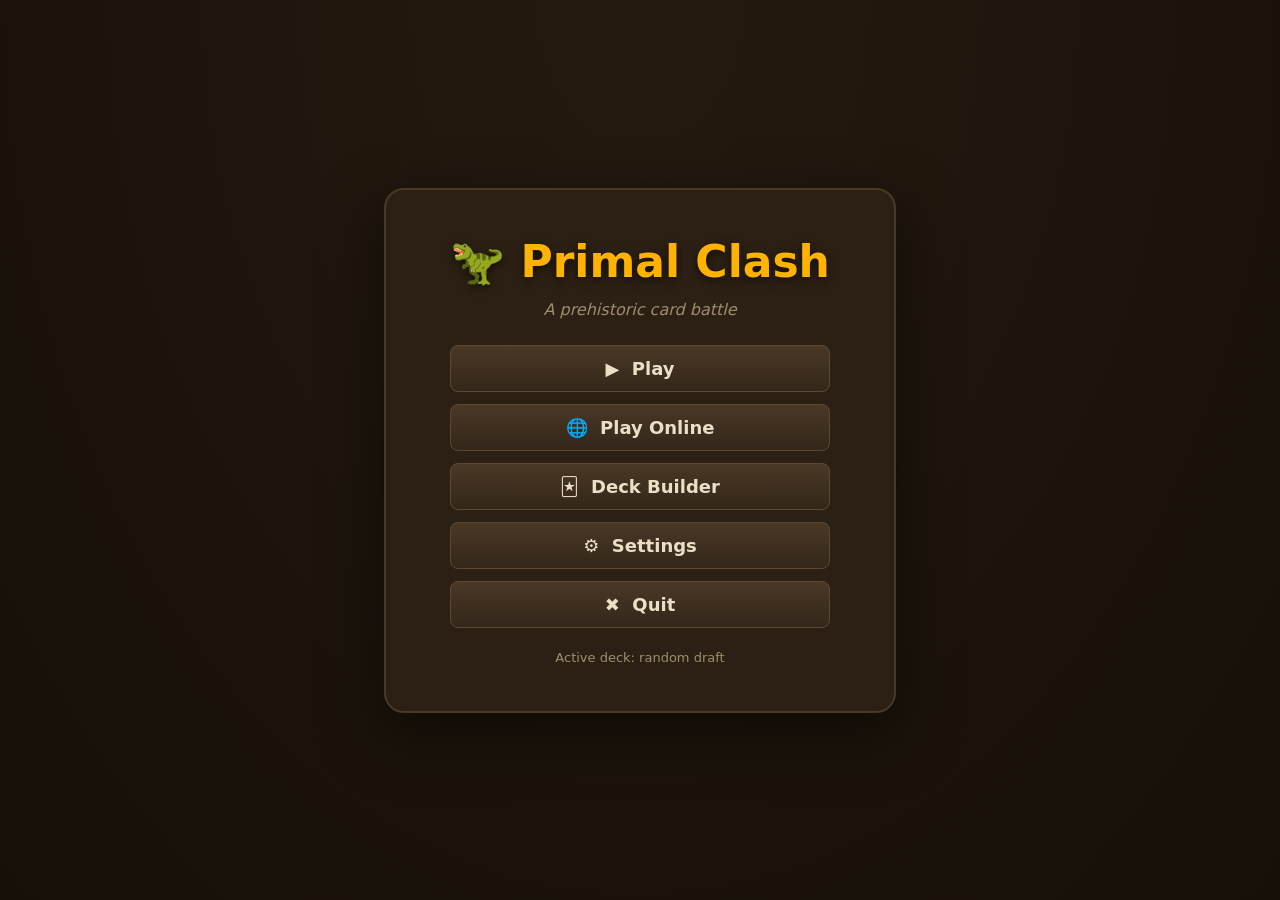
==== primal-clash/index.html @ f8a2351d "Add cosmos timeline, Star Map, and Primal Clash; polish + optimizations - Cosmos: extend the timelin" ====
<!DOCTYPE html>
<html lang="en">
<head>
<meta charset="UTF-8">
<meta name="viewport" content="width=device-width, initial-scale=1.0">
<title>Primal Clash</title>
<link rel="stylesheet" href="css/styles.css">
</head>
<body>

<!-- ========== MAIN MENU ========== -->
<div id="main-menu" class="fullscreen-panel">
  <div class="menu-panel">
    <h1 class="menu-title">🦖 Primal Clash</h1>
    <p class="menu-tag">A prehistoric card battle</p>
    <button id="play-btn" class="menu-btn">▶ &nbsp;Play</button>
    <button id="online-btn" class="menu-btn">🌐 &nbsp;Play Online</button>
    <button id="resume-btn" class="menu-btn screen-hidden">⏵ &nbsp;Resume Game</button>
    <button id="deck-builder-btn" class="menu-btn">🃏 &nbsp;Deck Builder</button>
    <button id="settings-btn" class="menu-btn">⚙ &nbsp;Settings</button>
    <button id="quit-btn" class="menu-btn">✖ &nbsp;Quit</button>
    <div id="menu-deck-info"></div>
    <div id="quit-note" class="screen-hidden">Your browser blocked closing the window — just close this tab.</div>
  </div>
</div>

<!-- ========== DECK BUILDER ========== -->
<div id="deck-builder" class="screen-hidden">
  <header class="db-topbar">
    <h2>🃏 Deck Builder</h2>
    <button class="back-to-menu">← Back to Menu</button>
  </header>
  <div class="db-toolbar">
    <input id="db-search" type="search" placeholder="🔍 Search name, tribe, skill, era…" autocomplete="off">
    <div class="db-filter-groups">
      <div class="chip-row"><span class="chip-label">Cost</span><span id="db-filter-cost" class="chip-row"></span></div>
      <div class="chip-row"><span class="chip-label">Tribe</span><span id="db-filter-tribe" class="chip-row"></span></div>
      <div class="chip-row"><span class="chip-label">Skill</span><span id="db-filter-skill" class="chip-row"></span></div>
      <button id="db-filter-clear" title="Clear search and filters">✕ Clear</button>
    </div>
  </div>
  <div class="db-main">
    <div id="db-pool"></div>
    <aside class="db-side">
      <input id="db-name" maxlength="24" placeholder="Deck name" autocomplete="off">
      <div class="db-count"><span id="db-count">0</span>/30 cards · ×2 max each · ★ Legendary ×1</div>
      <div id="db-deck-list"></div>
      <div class="db-actions">
        <button id="db-save">💾 Save &amp; Use</button>
        <button id="db-random">🎲 Random Fill</button>
        <button id="db-clear">🗑 Clear</button>
      </div>
      <div id="db-msg"></div>
      <h3>Saved Decks</h3>
      <div id="db-saved"></div>
    </aside>
  </div>
</div>

<!-- ========== SETTINGS ========== -->
<div id="settings-screen" class="fullscreen-panel screen-hidden">
  <div class="menu-panel">
    <h2 class="menu-subtitle">⚙ Settings</h2>
    <label class="setting-row"><input type="checkbox" id="setting-sound" checked> Sound effects</label>
    <div id="save-stats"></div>
    <div class="save-tools">
      <h3>Save data</h3>
      <div class="save-btn-row">
        <button id="save-export-copy">📋 Copy save code</button>
        <button id="save-export-file">💾 Download save file</button>
      </div>
      <textarea id="save-import-text" rows="3" placeholder="Paste a save code here…" spellcheck="false"></textarea>
      <div class="save-btn-row">
        <button id="save-import-btn">📥 Import code</button>
        <button id="save-import-file-btn">📂 Import file</button>
        <input type="file" id="save-import-file" accept=".txt,.json,.pcsave" hidden>
        <button id="save-reset">🗑 Reset progress</button>
      </div>
      <div id="save-msg"></div>
    </div>
    <p class="settings-note">Progress autosaves in this browser. Use a save code to back it up or move it to another device.</p>
    <button class="back-to-menu menu-btn">← Back to Menu</button>
  </div>
</div>

<!-- ========== ONLINE LOBBY ========== -->
<div id="online-screen" class="fullscreen-panel screen-hidden">
  <div class="menu-panel online-panel">
    <h2 class="menu-subtitle">🌐 Play Online</h2>

    <div id="ol-choose">
      <p class="ol-note">Play a friend over the internet. Your browsers connect directly to each
        other (peer-to-peer) — no account, nothing stored online. Only share your game code with
        someone you trust.</p>
      <label class="ol-row">Your name
        <input id="ol-name" maxlength="16" placeholder="Chieftain" autocomplete="off">
      </label>
      <button id="ol-host-btn" class="menu-btn">🏕 &nbsp;Host Game</button>
      <div class="ol-join-row">
        <input id="ol-code" maxlength="4" placeholder="CODE" autocomplete="off" spellcheck="false">
        <button id="ol-join-btn" class="menu-btn">⚡ Join</button>
      </div>
    </div>

    <div id="ol-hosting" class="screen-hidden">
      <p>Your game code:</p>
      <div id="ol-code-big" title="Click to copy">····</div>
      <p class="ol-note">Send this code to your friend — waiting for a challenger…</p>
    </div>

    <div id="ol-lobby" class="screen-hidden">
      <p id="ol-opp-line"></p>
      <label class="ol-row">Your deck
        <select id="ol-deck"></select>
      </label>
      <button id="ol-ready-btn" class="menu-btn">✔ &nbsp;Ready</button>
      <button id="ol-start-btn" class="menu-btn screen-hidden" disabled>⚔ &nbsp;Start Match</button>
      <p id="ol-status" class="ol-note"></p>
    </div>

    <p id="ol-msg" class="ol-error"></p>
    <p class="ol-note">Don’t refresh during a match — online games can’t be resumed.</p>
    <button id="ol-back-btn" class="menu-btn">← Back to Menu</button>
  </div>
</div>

<!-- Generic online-play modal: disconnect notices, leave confirmation. -->
<div id="net-modal" class="hidden">
  <div id="net-modal-panel">
    <h2 id="net-modal-title"></h2>
    <p id="net-modal-text"></p>
    <div id="net-modal-actions"></div>
  </div>
</div>

<!-- ========== GAME ========== -->
<div id="app" class="screen-hidden">
  <header id="topbar">
    <h1>🦖 Primal Clash</h1>
    <div id="hint"></div>
    <div class="controls">
      <button id="menu-btn" title="Back to the main menu">☰ Menu</button>
      <button id="new-game-btn" title="Start a fresh game with new random decks">⟳ New Game</button>
      <button id="mute-btn" title="Mute">🔊</button>
    </div>
  </header>

  <main id="battlefield">
    <section class="hero-row enemy-row">
      <div class="hero" id="enemy-hero"></div>
    </section>
    <section id="enemy-board" class="board"></section>
    <section id="biome-banner"></section>
    <section id="player-board" class="board"></section>
    <section class="hero-row player-row">
      <div class="hero" id="player-hero"></div>
      <button id="end-turn-btn">End Turn ⌛</button>
    </section>
    <div id="enemy-amber" class="amber-cluster"></div>
    <div id="player-amber" class="amber-cluster"></div>
    <div id="enemy-deck" class="deck-pile" aria-hidden="true"></div>
    <div id="player-deck" class="deck-pile" aria-hidden="true"></div>
  </main>

  <aside id="log">
    <h2>Battle Log</h2>
    <div id="log-entries"></div>
  </aside>

  <section id="hand"></section>

  <div id="game-over" class="hidden">
    <div id="game-over-panel">
      <h2 id="game-over-title"></h2>
      <p id="game-over-text"></p>
      <div class="game-over-actions">
        <button id="play-again-btn">Play Again</button>
        <button id="menu-over-btn">Main Menu</button>
      </div>
    </div>
  </div>
</div>

<script src="js/audio.js"></script>
<script src="js/vendor/peerjs.min.js"></script>
<script src="js/cards.js"></script>
<script src="js/save.js"></script>
<script src="js/animations.js"></script>
<script src="js/dragdrop.js"></script>
<script src="js/combat.js"></script>
<script src="js/ai.js"></script>
<script src="js/ui.js"></script>
<script src="js/deckbuilder.js"></script>
<script src="js/menu.js"></script>
<script src="js/net.js"></script>
<script src="js/game.js"></script>
</body>
</html>
---- primal-clash/css/styles.css ----
/* ============================================
   Primal Clash — styles
   ============================================ */
* { margin: 0; padding: 0; box-sizing: border-box; }

:root {
  --bg1: #171008;
  --bg2: #241a10;
  --panel: #2c2014;
  --panel-edge: #4a3826;
  --text: #ecdfc8;
  --muted: #a08d6e;
  --amber: #ffb300;
  --amber-dim: #7a5a1a;
  --hp: #ff5f52;
  --atk: #ffd54f;
  --armor: #b0bec5;
  --good: #7ee081;
  --target: #64d8ff;
}

html, body { height: 100%; }
body {
  font-family: 'Segoe UI', system-ui, -apple-system, sans-serif;
  background: radial-gradient(ellipse at 50% 0%, var(--bg2), var(--bg1));
  color: var(--text);
  overflow: hidden;
  user-select: none;
}

#app {
  display: grid;
  height: 100vh;
  grid-template-areas:
    "topbar topbar"
    "field  log"
    "hand   log";
  grid-template-columns: 1fr 270px;
  grid-template-rows: 50px 1fr 212px;
}

/* ---------- top bar ---------- */
#topbar {
  grid-area: topbar;
  display: flex;
  align-items: center;
  gap: 16px;
  padding: 0 14px;
  background: #1d150c;
  border-bottom: 2px solid var(--panel-edge);
}
#topbar h1 { font-size: 20px; letter-spacing: 1px; color: var(--amber); text-shadow: 0 2px 6px rgba(0,0,0,.6); white-space: nowrap; }
#hint { flex: 1; text-align: center; font-size: 14px; color: var(--muted); font-style: italic; }
.controls { display: flex; gap: 8px; }

button {
  font: inherit;
  cursor: pointer;
  background: linear-gradient(#4a3826, #33261a);
  color: var(--text);
  border: 1px solid #5d4930;
  border-radius: 8px;
  padding: 6px 14px;
  transition: filter .15s, transform .1s;
}
button:hover:not(:disabled) { filter: brightness(1.25); }
button:active:not(:disabled) { transform: scale(.96); }
button:disabled { opacity: .45; cursor: default; }

/* ---------- battlefield ---------- */
#battlefield {
  grid-area: field;
  display: flex;
  flex-direction: column;
  padding: 6px 10px;
  gap: 4px;
  min-height: 0;
}
.hero-row { display: flex; align-items: center; justify-content: center; gap: 18px; }
.board {
  flex: 1;
  display: flex;
  align-items: center;
  justify-content: center;
  gap: 8px;
  min-height: 118px;
  border-radius: 12px;
  background: rgba(0,0,0,.18);
  border: 1px dashed rgba(255,255,255,.07);
  padding: 4px;
}

#biome-banner {
  text-align: center;
  padding: 5px 10px;
  border-radius: 8px;
  font-size: 14px;
  color: var(--muted);
  background: rgba(0,0,0,.25);
  border: 1px solid transparent;
}
#biome-banner.has-biome {
  color: var(--text);
  border-color: var(--amber-dim);
  background: linear-gradient(90deg, rgba(255,179,0,.10), rgba(255,179,0,.03), rgba(255,179,0,.10));
}
.biome-icon { font-size: 16px; }

/* ---------- hero panels ---------- */
.hero {
  display: flex;
  align-items: center;
  gap: 12px;
  background: var(--panel);
  border: 2px solid var(--panel-edge);
  border-radius: 14px;
  padding: 6px 16px;
  min-width: 300px;
  position: relative;
  transition: box-shadow .2s;
}
.hero.active-turn { box-shadow: 0 0 12px rgba(255,179,0,.35); border-color: var(--amber-dim); }
.portrait {
  font-size: 32px;
  width: 54px; height: 54px;
  display: flex; align-items: center; justify-content: center;
  background: #1d150c;
  border-radius: 50%;
  border: 2px solid var(--panel-edge);
  flex: 0 0 54px;
}
.hero-info { display: flex; flex-direction: column; gap: 1px; }
.hero-name { font-weight: 700; }
.hero-hp { color: var(--hp); font-weight: 800; font-size: 17px; }
.hero-hp.low { animation: pulse-red 1s infinite; }
@keyframes pulse-red { 50% { opacity: .55; } }
.amber-row { letter-spacing: 2px; font-size: 13px; min-height: 16px; }
.crystal { color: #4a3a22; }
.crystal.full { color: var(--amber); text-shadow: 0 0 6px rgba(255,179,0,.7); }
.hero-meta { font-size: 12px; color: var(--muted); }
#end-turn-btn { font-weight: 700; background: linear-gradient(#7a5a1a, #54400f); border-color: #9c7a2c; }

/* ---------- creatures on board: full-art slabs ---------- */
.creature {
  position: relative;
  width: 96px; height: 118px;
  border-radius: 10px;
  background: linear-gradient(#332619, #241a10);
  border: 2px solid var(--era, #777);
  padding: 0;
  display: flex;
  flex-direction: column;
  justify-content: flex-end;
  align-items: stretch;
  cursor: pointer;
  transition: transform .12s, box-shadow .15s;
}
.creature:hover { transform: translateY(-3px); }
.creature:hover .art-img { transform: scale(1.08); }
/* name plate: fades in over the bottom of the art, tribe-coloured seam on top */
.creature .c-name {
  position: relative;
  z-index: 1;
  font-size: 10.5px; font-weight: 600; text-align: center; line-height: 1.15;
  padding: 4px 4px 5px;
  background: linear-gradient(180deg, rgba(12,8,4,0), rgba(12,8,4,.9) 45%);
  border-top: 2px solid color-mix(in srgb, var(--tribe, #6d5b41) 80%, transparent);
  border-radius: 0 0 8px 8px;
  text-shadow: 0 1px 2px rgba(0,0,0,.85);
  overflow: hidden;
}
.creature .c-kw { font-size: 11px; height: 15px; }
.creature .c-stats { margin-top: auto; display: flex; gap: 6px; font-size: 13px; font-weight: 800; }
.stat.atk { color: var(--atk); }
.stat.armor { color: var(--armor); }
.stat.hp { color: var(--hp); }
.stat.buffed { color: var(--good); }
.stat.hurt { color: #ff8a80; }

.creature.ready { box-shadow: 0 0 10px 2px rgba(126,224,129,.5); }
.creature.selected { outline: 3px solid var(--amber); outline-offset: 2px; }
.creature.taunt { border-width: 3px; box-shadow: inset 0 0 0 1px rgba(255,255,255,.25); }
.creature.stealthed { opacity: .7; border-style: dashed; }
.creature.frozen { filter: saturate(.35) brightness(.85); }
.frost {
  position: absolute; inset: 0;
  display: flex; align-items: center; justify-content: center;
  font-size: 38px; opacity: .8;
  pointer-events: none;
  text-shadow: 0 0 12px #9fd8ff;
}

/* ---------- era border colors ---------- */
.era-cambrian      { --era: #8e44ad; }
.era-ordovician    { --era: #16a085; }
.era-silurian      { --era: #2980b9; }
.era-devonian      { --era: #d35400; }
.era-carboniferous { --era: #27ae60; }
.era-permian       { --era: #c0392b; }
.era-triassic      { --era: #a04000; }
.era-jurassic      { --era: #1e8449; }
.era-cretaceous    { --era: #e67e22; }
.era-miocene       { --era: #7d6608; }
.era-pleistocene   { --era: #5dade2; }
.era-none          { --era: #6d5b41; }

/* ---------- hand ---------- */
#hand {
  grid-area: hand;
  display: flex;
  gap: 10px;
  align-items: center;
  padding: 10px 14px;
  overflow-x: auto;
  overflow-y: hidden;
  background: #1d150c;
  border-top: 2px solid var(--panel-edge);
}
.hand-card {
  position: relative;
  flex: 0 0 128px;
  width: 128px; height: 186px;
  border-radius: 12px;
  border: 2px solid var(--era, #6d5b41);
  background: linear-gradient(#38291a, #241a10);
  padding: 22px 8px 6px;
  display: flex;
  flex-direction: column;
  align-items: center;
  gap: 3px;
  transition: transform .15s, box-shadow .15s;
  opacity: .82;
}
.hand-card .cost {
  position: absolute; top: -7px; left: -7px;
  width: 30px; height: 30px;
  border-radius: 50%;
  background: radial-gradient(circle at 35% 30%, #ffd54f, #b8860b);
  color: #241a10;
  font-weight: 900; font-size: 15px;
  display: flex; align-items: center; justify-content: center;
  border: 2px solid #241a10;
  z-index: 2;
}
.hand-card .card-name { font-size: 12px; font-weight: 700; text-align: center; line-height: 1.1; }
.hand-card .card-art { font-size: 34px; margin: 2px 0; }
.hand-card .card-text { font-size: 10px; color: var(--muted); text-align: center; line-height: 1.25; flex: 1; }
.hand-card .kw { display: inline-block; }
.hand-card .card-stats { display: flex; gap: 8px; font-size: 13px; font-weight: 800; }
.hand-card .card-sub { font-size: 9.5px; color: var(--muted); }
.hand-card.playable { opacity: 1; box-shadow: 0 0 12px 2px rgba(255,179,0,.45); cursor: pointer; }
.hand-card.playable:hover { transform: translateY(-10px) scale(1.04); }
.hand-card.selected { outline: 3px solid var(--target); transform: translateY(-10px); }

/* ---------- log ---------- */
#log {
  grid-area: log;
  background: #1a120a;
  border-left: 2px solid var(--panel-edge);
  display: flex;
  flex-direction: column;
  min-height: 0;
}
#log h2 { font-size: 13px; text-transform: uppercase; letter-spacing: 2px; color: var(--muted); padding: 10px 12px 6px; }
#log-entries { flex: 1; overflow-y: auto; padding: 0 12px 10px; font-size: 12px; line-height: 1.5; color: #cbbb9e; }
.log-line { border-bottom: 1px solid rgba(255,255,255,.04); padding: 2px 0; }

/* ---------- targeting & FX ---------- */
.targetable {
  outline: 3px solid var(--target);
  outline-offset: 2px;
  cursor: crosshair;
  animation: target-pulse 1s infinite;
}
@keyframes target-pulse { 50% { outline-color: rgba(100,216,255,.3); } }

.hit-flash { animation: hitflash .3s; }
@keyframes hitflash { 30% { filter: brightness(2.4) saturate(.4); } }

.shake { animation: shake .4s; }
@keyframes shake {
  20% { transform: translateX(-5px); }
  40% { transform: translateX(5px); }
  60% { transform: translateX(-4px); }
  80% { transform: translateX(3px); }
}

.spawn { animation: card-in .35s ease-out; }
@keyframes card-in { from { transform: scale(.25) translateY(46px); opacity: 0; } }

.dying { animation: fade-out .55s forwards; pointer-events: none; }
@keyframes fade-out { to { opacity: 0; transform: scale(.6) rotate(8deg); } }

.float-num {
  position: fixed;
  z-index: 200;
  pointer-events: none;
  font-size: 26px;
  font-weight: 800;
  color: #ff6b57;
  text-shadow: 0 2px 4px #000;
  transform: translate(-50%, 0);
  animation: float-up 1s ease-out forwards;
}
.float-num.heal, .float-num.buff { color: var(--good); }
@keyframes float-up {
  0%   { transform: translate(-50%, 0);     opacity: 1; }
  100% { transform: translate(-50%, -70px); opacity: 0; }
}

/* ---------- game over ---------- */
#game-over {
  position: fixed; inset: 0;
  background: rgba(0,0,0,.78);
  display: flex; align-items: center; justify-content: center;
  z-index: 300;
}
#game-over.hidden { display: none; }
#game-over-panel {
  background: var(--panel);
  border: 2px solid var(--amber-dim);
  border-radius: 16px;
  padding: 36px 52px;
  text-align: center;
  animation: card-in .4s ease-out;
}
#game-over-panel h2 { font-size: 34px; margin-bottom: 10px; color: var(--amber); }
#game-over-panel p { color: var(--muted); margin-bottom: 22px; }
#play-again-btn { font-size: 16px; font-weight: 700; }

/* ---------- online lobby & net modal ---------- */
.online-panel { min-width: 400px; max-width: 520px; }
.ol-note { color: var(--muted); font-size: 13px; line-height: 1.45; }
.ol-error { color: #ff7b6e; font-size: 14px; min-height: 18px; }
.ol-row { display: flex; gap: 10px; align-items: center; justify-content: center; font-size: 15px; }
.ol-join-row { display: flex; gap: 10px; justify-content: center; }
#ol-name, #ol-code, #ol-deck {
  font: inherit;
  background: var(--bg2);
  border: 1px solid var(--panel-edge);
  border-radius: 8px;
  color: var(--text);
  padding: 8px 12px;
}
#ol-code {
  width: 130px;
  text-align: center;
  text-transform: uppercase;
  font-size: 20px;
  letter-spacing: 6px;
  font-weight: 700;
}
#ol-code-big {
  font-size: 46px;
  font-weight: 800;
  letter-spacing: 14px;
  color: var(--amber);
  text-shadow: 0 3px 10px rgba(0,0,0,.6);
  cursor: pointer;
  padding: 6px 0 10px;
  user-select: all;
}
#ol-code-big:hover { filter: brightness(1.2); }
#ol-choose, #ol-hosting, #ol-lobby { display: flex; flex-direction: column; gap: 12px; }
#ol-opp-line { font-size: 16px; }
#ol-opp-line b { color: var(--amber); }

#net-modal {
  position: fixed; inset: 0;
  background: rgba(0,0,0,.78);
  display: flex; align-items: center; justify-content: center;
  z-index: 400;
}
#net-modal.hidden { display: none; }
#net-modal-panel {
  background: var(--panel);
  border: 2px solid var(--amber-dim);
  border-radius: 16px;
  padding: 30px 44px;
  text-align: center;
  max-width: 440px;
  animation: card-in .3s ease-out;
}
#net-modal-panel h2 { font-size: 24px; margin-bottom: 10px; color: var(--amber); }
#net-modal-panel p { color: var(--muted); margin-bottom: 20px; }
#net-modal-actions { display: flex; gap: 12px; justify-content: center; }

::-webkit-scrollbar { width: 8px; height: 8px; }
::-webkit-scrollbar-thumb { background: #4a3826; border-radius: 4px; }

/* ============================================
   Screens: main menu, deck builder, settings
   ============================================ */
.screen-hidden { display: none !important; }

.fullscreen-panel {
  height: 100vh;
  display: flex;
  align-items: center;
  justify-content: center;
}
.menu-panel {
  display: flex;
  flex-direction: column;
  gap: 12px;
  background: var(--panel);
  border: 2px solid var(--panel-edge);
  border-radius: 20px;
  padding: 46px 64px;
  text-align: center;
  min-width: 380px;
  box-shadow: 0 20px 60px rgba(0,0,0,.5);
}
.menu-title { font-size: 44px; color: var(--amber); text-shadow: 0 3px 10px rgba(0,0,0,.6); }
.menu-subtitle { font-size: 30px; color: var(--amber); margin-bottom: 8px; }
.menu-tag { color: var(--muted); margin-bottom: 14px; font-style: italic; }
.menu-btn { font-size: 18px; font-weight: 700; padding: 12px 20px; }
#menu-deck-info { color: var(--muted); font-size: 13px; margin-top: 10px; }
#quit-note { color: var(--muted); font-size: 12px; }
.setting-row { display: flex; gap: 10px; align-items: center; justify-content: center; font-size: 16px; padding: 6px 0; }
.setting-row input[type="checkbox"] { width: 18px; height: 18px; accent-color: var(--amber); }
.settings-note { color: var(--muted); font-size: 13px; margin-bottom: 10px; }

/* ---------- deck builder ---------- */
#deck-builder { height: 100vh; display: flex; flex-direction: column; }
.db-topbar {
  display: flex;
  justify-content: space-between;
  align-items: center;
  padding: 10px 16px;
  background: #1d150c;
  border-bottom: 2px solid var(--panel-edge);
}
.db-topbar h2 { font-size: 20px; color: var(--amber); letter-spacing: 1px; }
.db-main {
  flex: 1;
  display: grid;
  grid-template-columns: 1fr 330px;
  min-height: 0;
}
#db-pool {
  overflow-y: auto;
  display: grid;
  grid-template-columns: repeat(auto-fill, minmax(158px, 1fr));
  gap: 10px;
  padding: 14px;
  align-content: start;
}
.db-card {
  position: relative;
  border: 2px solid var(--era, #6d5b41);
  border-radius: 10px;
  background: linear-gradient(#38291a, #241a10);
  padding: 8px;
  cursor: pointer;
  display: flex;
  flex-direction: column;
  align-items: center;
  gap: 4px;
  min-height: 128px;
  transition: transform .12s, box-shadow .12s;
}
.db-card:hover { transform: translateY(-3px); box-shadow: 0 0 10px rgba(255,179,0,.4); }
.db-card.maxed { opacity: .4; }
.db-card.maxed:hover { transform: none; box-shadow: none; cursor: default; }
.db-head { display: flex; align-items: center; gap: 6px; width: 100%; }
.db-cost {
  flex: 0 0 22px;
  width: 22px; height: 22px;
  border-radius: 50%;
  background: radial-gradient(circle at 35% 30%, #ffd54f, #b8860b);
  color: #241a10;
  font-weight: 900; font-size: 12px;
  display: flex; align-items: center; justify-content: center;
}
.db-cardname { font-size: 11.5px; font-weight: 700; line-height: 1.1; }
.db-art { font-size: 26px; }
.db-stats { font-size: 12px; font-weight: 700; }
.db-text { font-size: 10px; color: var(--muted); text-align: center; line-height: 1.25; }
.db-sub { font-size: 9.5px; color: var(--muted); margin-top: auto; }
.db-count-badge {
  position: absolute; top: 6px; right: 6px;
  background: var(--amber);
  color: #241a10;
  border-radius: 10px;
  padding: 1px 7px;
  font-weight: 800; font-size: 12px;
}

.db-side {
  border-left: 2px solid var(--panel-edge);
  background: #1a120a;
  padding: 14px;
  display: flex;
  flex-direction: column;
  gap: 8px;
  overflow-y: auto;
  min-height: 0;
}
#db-name {
  font: inherit;
  padding: 8px 10px;
  background: #241a10;
  border: 1px solid var(--panel-edge);
  color: var(--text);
  border-radius: 8px;
}
#db-name:focus { outline: 2px solid var(--amber-dim); }
.db-count { font-size: 13px; color: var(--muted); }
#db-deck-list {
  display: flex;
  flex-direction: column;
  gap: 4px;
  min-height: 120px;
  max-height: 40vh;
  overflow-y: auto;
  padding: 6px;
  background: rgba(0,0,0,.25);
  border-radius: 8px;
}
.db-empty { color: var(--muted); font-size: 12px; padding: 8px; font-style: italic; }
.db-row {
  display: flex;
  align-items: center;
  gap: 8px;
  padding: 4px 8px;
  background: rgba(255,255,255,.04);
  border-radius: 6px;
  border-left: 3px solid var(--era, #6d5b41);
  cursor: pointer;
  font-size: 13px;
}
.db-row:hover { background: rgba(255,90,80,.18); }
.db-row-cost { font-weight: 800; color: var(--atk); flex: 0 0 16px; }
.db-row-name { flex: 1; }
.db-row-count { color: var(--muted); font-weight: 700; }
.db-actions { display: flex; gap: 6px; flex-wrap: wrap; }
.db-actions button { font-size: 13px; padding: 6px 10px; }
#db-msg { font-size: 12px; color: var(--good); min-height: 16px; }
#db-msg.error { color: #ff8a80; }
.db-side h3 { font-size: 12px; text-transform: uppercase; letter-spacing: 2px; color: var(--muted); margin-top: 6px; }
#db-saved { display: flex; flex-direction: column; gap: 4px; }
.saved-row { display: flex; align-items: center; gap: 6px; font-size: 13px; padding: 3px 0; }
.saved-name { flex: 1; overflow: hidden; text-overflow: ellipsis; white-space: nowrap; }
.saved-row button { padding: 2px 9px; font-size: 12px; }

.game-over-actions { display: flex; gap: 10px; justify-content: center; }

/* ============================================
   CARD VISUAL OVERHAUL
   Creatures: era-crowned stone slabs
   Events:    angular arcane shards
   Biomes:    arched land tablets
   Keywords:  distinctive animated frames
   ============================================ */

/* ---------- richer creature base ---------- */
.hand-card {
  background:
    radial-gradient(120% 70% at 50% 0%, rgba(255,255,255,.07), transparent 60%),
    linear-gradient(160deg, #3d2d1c, #241a10 55%, #2c2014);
  box-shadow: inset 0 1px 0 rgba(255,255,255,.08), inset 0 -8px 16px rgba(0,0,0,.35), 0 4px 10px rgba(0,0,0,.45);
  touch-action: none;
}
.hand-card.playable { cursor: grab; }
.hand-card.playable:active { cursor: grabbing; }

/* Era colors live in the card SURFACE, not the border:
   a soft wash of the era color over the card body. */
.hand-card.ctype-creature,
.creature {
  isolation: isolate;
}
.hand-card.ctype-creature::before,
.creature::before {
  content: '';
  position: absolute;
  inset: 0;
  border-radius: inherit;
  background: linear-gradient(180deg, var(--tribe, #6d5b41) 0%, transparent 96%);
  opacity: .34;
  z-index: -1;
  pointer-events: none;
}

/* art window — full-width framed illustration (emoji shows until art exists) */
.hand-card.ctype-creature .card-art {
  width: 100%; height: 88px;
  border-radius: 9px;
  display: flex; align-items: center; justify-content: center;
  background: radial-gradient(circle at 50% 30%, rgba(255,255,255,.16), rgba(0,0,0,.4)), var(--tribe, #6d5b41);
  border: 1px solid rgba(255,255,255,.24);
  box-shadow: inset 0 0 18px rgba(0,0,0,.5), 0 2px 6px rgba(0,0,0,.35);
  font-size: 34px;
  margin: 3px 0 2px;
}

/* chunky stat chips */
.hand-card .card-stats .stat,
.creature .c-stats .stat {
  background: rgba(0,0,0,.45);
  padding: 1px 7px;
  border-radius: 10px;
  border: 1px solid rgba(255,255,255,.14);
}
.creature .c-stats { gap: 3px; font-size: 12px; }

/* ---------- EVENT cards: angular arcane shards ---------- */
.hand-card.ctype-event, .db-card.ctype-event {
  border: none;
  border-radius: 0;
  clip-path: polygon(14% 0, 86% 0, 100% 9%, 100% 91%, 86% 100%, 14% 100%, 0 91%, 0 9%);
  background: linear-gradient(120deg, #6d28d9, #c084fc 30%, #38bdf8 55%, #6d28d9 80%, #c084fc);
  background-size: 300% 300%;
  animation: energy-shift 5s linear infinite alternate;
}
.hand-card.ctype-event { padding: 24px 10px 8px; }
.hand-card.ctype-event::before, .db-card.ctype-event::before {
  content: '';
  position: absolute;
  inset: 3px;
  clip-path: polygon(14% 0, 86% 0, 100% 9%, 100% 91%, 86% 100%, 14% 100%, 0 91%, 0 9%);
  background:
    radial-gradient(90% 60% at 50% 8%, rgba(176,127,255,.28), transparent 70%),
    linear-gradient(165deg, #2d1f45, #191026 60%, #241a33);
  z-index: 0;
}
.hand-card.ctype-event > *, .db-card.ctype-event > * { position: relative; z-index: 1; }
.hand-card.ctype-event .cost { top: 8px; left: 12px; }
.hand-card.ctype-event .card-name { color: #d8c5ff; text-shadow: 0 0 8px rgba(176,127,255,.6); }
.hand-card.ctype-event .card-text { color: #b9a8d9; }
.db-card.ctype-event .db-head { padding: 2px 12px 0; }
.card-art.sigil {
  width: 64px; height: 64px;
  display: flex; align-items: center; justify-content: center;
  clip-path: polygon(50% 0, 100% 50%, 50% 100%, 0 50%);
  background: radial-gradient(circle, rgba(176,127,255,.55), rgba(56,189,248,.15) 72%);
  font-size: 24px;
  margin: 2px 0;
}
@keyframes energy-shift {
  0%   { background-position: 0% 0%; }
  100% { background-position: 100% 100%; }
}

/* ---------- BIOME cards: arched land tablets ---------- */
.hand-card.ctype-biome, .db-card.ctype-biome {
  border-radius: 62px 62px 14px 14px;
  border: 3px solid #8a7248;
  background:
    linear-gradient(180deg, rgba(127,179,213,.22), transparent 45%),
    linear-gradient(160deg, #3a4d2e, #241a10 70%, #2c2014);
  box-shadow: inset 0 0 0 2px rgba(0,0,0,.55), inset 0 0 24px rgba(0,0,0,.35), 0 4px 10px rgba(0,0,0,.45);
}
.hand-card.ctype-biome { padding-top: 26px; }
.db-card.ctype-biome { border-radius: 42px 42px 10px 10px; }
.hand-card.ctype-biome::after {
  content: '';
  position: absolute;
  inset: 4px;
  border-radius: 56px 56px 10px 10px;
  border: 1px dashed rgba(236,223,200,.3);
  pointer-events: none;
}
.hand-card.ctype-biome .card-name { color: #cfe3b8; }
.biome-vista {
  width: 92%;
  min-height: 58px;
  padding: 7px 0;
  display: flex; align-items: center; justify-content: center;
  text-align: center;
  font-size: 27px;
  border-radius: 40px 40px 8px 8px;
  background: linear-gradient(180deg, #7fb3d5 0%, #5b8c5a 62%, #6e4f2f 100%);
  box-shadow: inset 0 0 14px rgba(0,0,0,.45), 0 2px 6px rgba(0,0,0,.4);
}

/* ---------- APEX (cost 7+) golden shimmer ---------- */
.hand-card.apex:not(.kw-taunt):not(.kw-venom):not(.kw-stealth):not(.kw-swift):not(.kw-regenerate):not(.kw-frenzy) {
  animation: apex-glow 3s ease-in-out infinite;
}
.hand-card.apex .card-name { color: var(--amber); text-shadow: 0 0 8px rgba(255,179,0,.55); }
@keyframes apex-glow {
  0%, 100% { box-shadow: 0 0 0 2px rgba(255,213,79,.55), 0 0 18px rgba(255,213,79,.28), inset 0 1px 0 rgba(255,255,255,.08); }
  50%      { box-shadow: 0 0 0 2px rgba(255,213,79,.95), 0 0 30px rgba(255,213,79,.55), inset 0 1px 0 rgba(255,255,255,.08); }
}

/* ---------- KEYWORD frames ---------- */
/* Taunt — stone bulwark: heavy double wall */
:is(.hand-card, .creature, .db-card).kw-taunt {
  border: 4px double #b8c4cc;
  box-shadow: 0 0 0 2px #55636d, inset 0 0 14px rgba(0,0,0,.55), 0 4px 10px rgba(0,0,0,.45);
}
/* Venom — toxic pulse */
:is(.hand-card, .creature, .db-card).kw-venom {
  border-color: #39d353;
  animation: venom-pulse 2.2s ease-in-out infinite;
}
/* Stealth — misty dashed silver */
:is(.hand-card, .creature, .db-card).kw-stealth {
  border-style: dashed;
  border-color: #8ea6c9;
  box-shadow: 0 0 10px rgba(142,166,201,.35), inset 0 0 18px rgba(37,50,74,.55);
}
/* Swift — crackling lightning */
:is(.hand-card, .creature, .db-card).kw-swift {
  border-color: #ffd54f;
  animation: swift-crackle 1.4s steps(2, jump-none) infinite;
}
/* Regenerate — breathing life-glow */
:is(.hand-card, .creature, .db-card).kw-regenerate {
  border-color: #7ee081;
  animation: regen-breathe 3s ease-in-out infinite;
}
/* Frenzy — flickering embers */
:is(.hand-card, .creature, .db-card).kw-frenzy {
  border-color: #ff7043;
  animation: frenzy-flicker 1.8s ease-in-out infinite;
}
/* Evasive — drifting gusts of wind */
:is(.hand-card, .creature, .db-card).kw-evasive {
  border-style: dotted;
  border-color: #8fe3e8;
  animation: evasive-drift 2.6s ease-in-out infinite;
}
@keyframes evasive-drift {
  0%, 100% { box-shadow: 0 0 8px rgba(143,227,232,.3), inset 0 0 10px rgba(143,227,232,.08); }
  50%      { box-shadow: 7px 0 16px rgba(143,227,232,.55), -7px 0 16px rgba(143,227,232,.55), inset 0 0 16px rgba(143,227,232,.16); }
}
.creature.kw-frenzy.enraged {
  border-color: #ff3d00;
  animation-duration: .6s;
}
@keyframes venom-pulse {
  0%, 100% { box-shadow: 0 0 10px rgba(57,211,83,.35), inset 0 0 12px rgba(57,211,83,.12); }
  50%      { box-shadow: 0 0 22px rgba(57,211,83,.75), inset 0 0 20px rgba(57,211,83,.3); }
}
@keyframes regen-breathe {
  0%, 100% { box-shadow: 0 0 6px rgba(126,224,129,.25); }
  50%      { box-shadow: 0 0 18px rgba(126,224,129,.6), inset 0 0 12px rgba(126,224,129,.15); }
}
@keyframes swift-crackle {
  0%, 100% { box-shadow: 0 0 8px rgba(255,213,79,.35); }
  50%      { box-shadow: 0 0 16px rgba(255,213,79,.75), 0 0 4px rgba(255,255,255,.6); }
}
@keyframes frenzy-flicker {
  0%, 100% { box-shadow: 0 0 10px rgba(255,112,67,.35), inset 0 -8px 14px rgba(255,112,67,.12); }
  30%      { box-shadow: 0 0 18px rgba(255,112,67,.7),  inset 0 -12px 20px rgba(255,112,67,.25); }
  60%      { box-shadow: 0 0 10px rgba(255,112,67,.35), inset 0 -8px 14px rgba(255,112,67,.12); }
  80%      { box-shadow: 0 0 20px rgba(255,61,0,.75),   inset 0 -12px 22px rgba(255,112,67,.28); }
}

/* keyword emblems (badge riding the top edge) */
:is(.hand-card, .creature, .db-card):is(.kw-taunt, .kw-venom, .kw-stealth, .kw-swift, .kw-regenerate, .kw-frenzy, .kw-evasive, .kw-fearless, .kw-devour)::after {
  position: absolute;
  top: -11px;
  left: 50%;
  transform: translateX(-50%);
  width: 24px; height: 24px;
  border-radius: 50%;
  display: flex;
  align-items: center;
  justify-content: center;
  font-size: 12px;
  z-index: 3;
  border: 2px solid;
  background: #241a10;
  box-shadow: 0 2px 6px rgba(0,0,0,.5);
  pointer-events: none;
}
.kw-taunt::after      { content: '🛡️'; border-color: #9aa7b0; background: #3d4a52; }
.kw-venom::after      { content: '☠️'; border-color: #39d353; background: #123a1c; }
.kw-stealth::after    { content: '🌫️'; border-color: #8ea6c9; background: #25324a; }
.kw-swift::after      { content: '⚡';  border-color: #ffd54f; background: #5a4210; }
.kw-regenerate::after { content: '💚'; border-color: #7ee081; background: #143a1f; }
.kw-frenzy::after     { content: '🔥'; border-color: #ff7043; background: #4a1c0f; }
.kw-evasive::after    { content: '💨'; border-color: #8fe3e8; background: #1d3a44; }
.creature:is(.kw-taunt, .kw-venom, .kw-stealth, .kw-swift, .kw-regenerate, .kw-frenzy, .kw-evasive, .kw-fearless, .kw-devour)::after,
.db-card:is(.kw-taunt, .kw-venom, .kw-stealth, .kw-swift, .kw-regenerate, .kw-frenzy, .kw-evasive, .kw-fearless, .kw-devour)::after {
  width: 20px; height: 20px;
  font-size: 10px;
  top: -10px;
}

/* ============================================
   DRAG & DROP
   ============================================ */
.drag-ghost {
  position: fixed !important;
  z-index: 600;
  pointer-events: none;
  margin: 0;
  opacity: 1 !important;
  box-shadow: 0 18px 44px rgba(0,0,0,.65);
  transition: transform .08s ease;
}
.drag-ghost.over-valid { filter: brightness(1.18) saturate(1.1); }
.drag-source { opacity: .25 !important; filter: grayscale(.7); }

.board.drop-ready {
  outline: 3px dashed rgba(126,224,129,.75);
  outline-offset: -4px;
  background: rgba(126,224,129,.08);
  animation: drop-pulse-green 1s infinite;
}
#biome-banner.drop-ready {
  outline: 3px dashed var(--amber);
  background: rgba(255,179,0,.14);
  animation: drop-pulse-amber 1s infinite;
}
#battlefield.drop-ready-soft {
  box-shadow: inset 0 0 60px rgba(100,216,255,.14);
  border-radius: 12px;
}
.drag-over { outline: 4px solid var(--amber) !important; }
@keyframes drop-pulse-green { 50% { outline-color: rgba(126,224,129,.3); } }
@keyframes drop-pulse-amber { 50% { outline-color: rgba(255,179,0,.35); } }

/* ============================================
   LEGENDARY cards — rotating golden ring,
   pulsing star seal, gilded name
   ============================================ */
@property --lg-a {
  syntax: '<angle>';
  inherits: false;
  initial-value: 0deg;
}
.legendary {
  isolation: isolate;
  box-shadow: 0 0 20px rgba(255,179,0,.35), inset 0 0 14px rgba(255,179,0,.08);
}
.legendary-frame {
  position: absolute;
  inset: -4px;
  z-index: -1;
  border-radius: 15px;
  padding: 4px;
  background: conic-gradient(from var(--lg-a, 0deg),
    #ffd54f, #ff8f00 20%, #fff8dc 35%, #b8860b 55%, #ff6f00 75%, #fff3b0 90%, #ffd54f);
  -webkit-mask: linear-gradient(#fff 0 0) content-box, linear-gradient(#fff 0 0);
  -webkit-mask-composite: xor;
  mask: linear-gradient(#fff 0 0) content-box, linear-gradient(#fff 0 0);
  mask-composite: exclude;
  animation: legendary-spin 3.5s linear infinite;
  filter: drop-shadow(0 0 6px rgba(255,179,0,.7));
  pointer-events: none;
}
.creature .legendary-frame, .db-card .legendary-frame {
  inset: -3px;
  padding: 3px;
  border-radius: 12px;
}
@keyframes legendary-spin { to { --lg-a: 360deg; } }

.lg-star {
  position: absolute;
  top: -12px; right: -9px;
  width: 24px; height: 24px;
  border-radius: 50%;
  background: radial-gradient(circle at 35% 30%, #fff6c8, #ffb300 60%, #7a4a04);
  color: #4a2c00;
  font-size: 13px;
  font-weight: 900;
  display: flex; align-items: center; justify-content: center;
  border: 2px solid #fff3b0;
  box-shadow: 0 0 10px rgba(255,213,79,.85);
  z-index: 4;
  animation: legendary-star 2.2s ease-in-out infinite;
  pointer-events: none;
}
.creature .lg-star, .db-card .lg-star {
  width: 20px; height: 20px;
  font-size: 11px;
  top: -10px; right: -8px;
}
@keyframes legendary-star {
  50% { transform: rotate(20deg) scale(1.18); box-shadow: 0 0 18px rgba(255,213,79,1); }
}
.legendary .card-name, .legendary .c-name, .legendary .db-cardname {
  color: #ffe082;
  text-shadow: 0 0 8px rgba(255,179,0,.6);
}

/* ============================================
   AMBER GEM CLUSTERS — faceted, glowing,
   bobbing crystals in a stone tray
   ============================================ */
#battlefield { position: relative; }

.amber-cluster {
  position: absolute;
  right: 12px;
  z-index: 6;
  display: flex;
  align-items: center;
  gap: 5px;
  padding: 9px 14px;
  border-radius: 22px;
  background:
    radial-gradient(120% 100% at 50% 0%, rgba(255,179,0,.10), transparent 60%),
    linear-gradient(160deg, rgba(58,44,24,.9), rgba(23,16,8,.92));
  border: 1px solid var(--panel-edge);
  box-shadow: inset 0 2px 8px rgba(0,0,0,.6), 0 0 26px rgba(255,179,0,.12), 0 4px 10px rgba(0,0,0,.4);
  pointer-events: none;
  min-height: 42px;
  min-width: 64px;
}
#enemy-amber { top: 8px; }
#player-amber { bottom: 8px; }

.gem {
  width: 20px; height: 26px;
  flex: 0 0 20px;
  position: relative;
  clip-path: polygon(50% 0, 100% 27%, 100% 73%, 50% 100%, 0 73%, 0 27%);
}
.gem.full {
  background:
    linear-gradient(115deg, transparent 40%, rgba(255,255,255,.55) 47%, transparent 56%),
    radial-gradient(circle at 38% 25%, #fff6c8, #ffc233 45%, #c96a04 95%);
  animation: gem-bob 2.8s ease-in-out infinite;
}
.gem.full::after {
  content: '';
  position: absolute;
  top: 15%; left: 24%;
  width: 4px; height: 7px;
  border-radius: 50%;
  background: rgba(255,255,255,.9);
  transform: rotate(-24deg);
}
.gem.full::before {
  content: '';
  position: absolute;
  bottom: 22%; right: 18%;
  width: 3px; height: 3px;
  border-radius: 50%;
  background: #fff;
  animation: gem-twinkle 1.9s ease-in-out infinite;
  animation-delay: inherit;
}
.gem.empty {
  background: linear-gradient(160deg, #3a2c18, #1d150c);
  opacity: .45;
}
.amber-label {
  margin-left: 7px;
  font-size: 15px;
  font-weight: 900;
  color: var(--amber);
  text-shadow: 0 0 8px rgba(255,179,0,.65);
  letter-spacing: 1px;
}
@keyframes gem-bob {
  0%, 100% { transform: translateY(0);    filter: drop-shadow(0 0 4px rgba(255,179,0,.6)); }
  50%      { transform: translateY(-3px); filter: drop-shadow(0 0 9px rgba(255,213,79,1)); }
}
@keyframes gem-twinkle {
  0%, 100% { opacity: .15; }
  50%      { opacity: 1; }
}

/* ============================================
   NEUTRAL BORDERS
   Borders now signal ONLY keywords & legendary
   status. Era colors are a tint on the card
   body (plus the art medallion in hand).
   ============================================ */
.creature  { border-color: #6d5b41; }
.hand-card { border-color: #6d5b41; }
.db-card   { border-color: #6d5b41; }

/* deck-list rows: era shown as a background tint, neutral edge */
.db-row {
  border-left-color: #6d5b41;
  background: color-mix(in srgb, var(--tribe, #6d5b41) 34%, rgba(0,0,0,.35));
}

/* ============================================
   STAT BADGES — shaped corner stats, no icons
   Attack: golden blade diamond, bottom-LEFT
   Health: red orb, bottom-RIGHT
   Armor:  steel plate hexagon, above health (right)
   ============================================ */
.stat-badge {
  position: absolute;
  display: flex;
  align-items: center;
  justify-content: center;
  font-weight: 900;
  z-index: 2;
  filter: drop-shadow(0 2px 3px rgba(0,0,0,.65));
  line-height: 1;
}
/* health — red field */
.stat-badge.stat-hp {
  right: -7px; bottom: -7px;
  width: 30px; height: 30px;
  border-radius: 50%;
  background: radial-gradient(circle at 35% 30%, #ff8a80, #e53935 55%, #8e1710);
  border: 2px solid #241a10;
  color: #fff;
  text-shadow: 0 1px 2px rgba(0,0,0,.7);
  font-size: 14px;
}
.stat-badge.stat-hp.hurt {
  background: radial-gradient(circle at 35% 30%, #ff5252, #b71c1c 55%, #5c0a06);
}
/* armor — steel plate, stacked above health */
.stat-badge.stat-armor {
  right: -5px; bottom: 27px;
  width: 24px; height: 26px;
  clip-path: polygon(50% 0, 100% 25%, 100% 75%, 50% 100%, 0 75%, 0 25%);
  background: linear-gradient(160deg, #cfd8dc, #78909c 60%, #455a64);
  color: #1c262b;
  font-size: 12px;
}
/* attack — golden blade */
.stat-badge.stat-atk {
  left: -7px; bottom: -7px;
  width: 32px; height: 32px;
  clip-path: polygon(50% 0, 100% 50%, 50% 100%, 0 50%);
  background: linear-gradient(135deg, #ffe082, #ffb300 55%, #9c6d00);
  color: #3a2600;
  font-size: 14px;
}
.stat-badge.stat-atk.buffed {
  background: linear-gradient(135deg, #b9f6ca, #43a047 55%, #1b5e20);
  color: #eaffea;
  text-shadow: 0 1px 2px rgba(0,0,0,.5);
}
/* smaller badges on board creatures */
.creature .stat-badge.stat-hp  { width: 26px; height: 26px; font-size: 12px; right: -6px; bottom: -6px; }
.creature .stat-badge.stat-atk { width: 27px; height: 27px; font-size: 12px; left: -6px; bottom: -6px; }
.creature .stat-badge.stat-armor { width: 20px; height: 22px; font-size: 10.5px; right: -4px; bottom: 22px; }

/* deck-builder mini stats (same colors, tiny shapes) */
.mini-stat {
  display: inline-flex;
  align-items: center;
  justify-content: center;
  min-width: 18px; height: 18px;
  padding: 0 3px;
  border-radius: 5px;
  font-size: 11px;
  font-weight: 800;
  margin: 0 1px;
}
.mini-stat.atk   { background: linear-gradient(135deg, #ffe082, #b8860b); color: #3a2600; }
.mini-stat.armor { background: linear-gradient(160deg, #cfd8dc, #607d8b); color: #1c262b; }
.mini-stat.hp    { background: radial-gradient(circle at 35% 30%, #ff8a80, #b71c1c); color: #fff; }

/* ============================================
   TRIBE COLORS — the card tint
   (era is text-only now: card subtitle + tooltip)
   ============================================ */
.tribe-aquatic   { --tribe: #2e86c1; }  /* ocean blue */
.tribe-arthropod { --tribe: #96a825; }  /* chitinous yellow-green */
.tribe-reptile   { --tribe: #2f9e4f; }  /* scale green */
.tribe-bird      { --tribe: #d4ac2b; }  /* golden plumage */
.tribe-mammal    { --tribe: #b0713a; }  /* russet fur */

/* ============================================
   CARD ART — real illustrations (assets/cards/<id>.jpg)
   layered over the emoji placeholder; the <img>
   removes itself on 404 so cards without art keep
   their emoji until the art is dropped in.
   ============================================ */
.card-art, .db-art, .biome-vista { position: relative; overflow: hidden; }
.art-img {
  position: absolute; inset: 0;
  width: 100%; height: 100%;
  object-fit: cover;
  border-radius: inherit;
  transition: transform .25s ease;
  pointer-events: none;
}
.art-ph { position: relative; }

/* board slabs: the art fills the whole creature card, under the name plate/stats */
.c-art {
  position: absolute; inset: 0;
  border-radius: 8px;
  overflow: hidden;
  z-index: 0;
}
.c-art .art-ph {
  position: absolute; inset: 0;
  display: flex; align-items: center; justify-content: center;
  font-size: 30px;
  padding-bottom: 16px; /* optical centering above the name plate */
}

/* deck-builder art strip */
.db-art {
  width: 100%; height: 46px;
  border-radius: 8px;
  display: flex; align-items: center; justify-content: center;
  background: rgba(0,0,0,.28);
}

/* ---------- hover life: lifted hand cards + living art ----------
   2D transforms only (translate/scale) — a 3D rotateX tilt was tried here
   but forces the browser to rasterize the card into a GPU texture for
   compositing, which on many Chromium/Windows setups ignores the display's
   real pixel density and renders the photographic art blocky/pixelated
   while transformed. translate+scale don't have that failure mode. */
.hand-card { transition: transform .16s ease, box-shadow .2s ease; }
.hand-card.playable:hover {
  transform: translateY(-14px) scale(1.06);
  box-shadow: 0 0 16px 3px rgba(255,179,0,.55), 0 14px 26px rgba(0,0,0,.5);
}
.hand-card:hover .art-img { transform: scale(1.07); }

/* ============================================
   FINAL RESPONSIVE CARD QUALITY + 7-CARD BOARD PATCH
   - Keeps high-res image smoothing normal
   - Stops the art bitmap itself from being zoomed on hover
   - Uses desktop/tablet/phone layouts instead of crushing art
   - Desktop/tablet boards are sized around exactly 7 creature slots
   ============================================ */

:root {
  --battle-log-width: 270px;
  --board-gap: 10px;
  --board-total-gaps: 60px; /* 6 gaps × 10px for 7 board slots */
  --board-side-room: 104px;

  /* Moderately large board cards: 7 cards fill the row on normal desktop widths. */
  --board-card-w: clamp(112px, calc((100vw - var(--battle-log-width) - var(--board-side-room) - var(--board-total-gaps)) / 7), 176px);
  --board-card-h: clamp(148px, calc((100vw - var(--battle-log-width) - var(--board-side-room) - var(--board-total-gaps)) / 5.3), 232px);

  /* Relatively big hand cards, but smaller than the previous big-card patch. */
  --hand-card-w: clamp(138px, 9.2vw, 156px);
  --hand-card-h: clamp(200px, 13.4vw, 226px);
  --hand-art-h: clamp(106px, 7.2vw, 122px);
}

/* Keep the battlefield usable with the reduced-but-still-large cards. */
#app {
  grid-template-rows: 50px 1fr 238px;
}

.board {
  gap: var(--board-gap);
  padding: 6px;
  flex-wrap: nowrap;
  /* NOTE: must stay `visible`. `overflow: hidden` here clips the attack-lunge
     animation the instant a creature crosses its own board's edge toward the
     enemy field — the card seems to slide UNDER the opposing board and vanish.
     The ROUND-3 v2 height fix already guarantees cards can't spill out, so
     clipping is no longer needed. */
  overflow: visible;
  min-height: calc(var(--board-card-h) + 14px);
}

.creature {
  flex: 0 0 var(--board-card-w);
  width: var(--board-card-w);
  height: var(--board-card-h);
  border-radius: 13px;
}

.c-art {
  border-radius: 11px;
}

.creature .c-name {
  font-size: clamp(11px, calc(var(--board-card-w) / 11.5), 13px);
  padding: 6px 5px 8px;
}

.creature .c-kw {
  font-size: clamp(10px, calc(var(--board-card-w) / 12), 12px);
  height: 17px;
}

.creature .c-art .art-ph {
  font-size: clamp(30px, calc(var(--board-card-w) / 3.8), 40px);
  padding-bottom: 22px;
}

/* Board stat badges scale with the card without getting huge. */
.creature .stat-badge.stat-hp {
  width: clamp(26px, calc(var(--board-card-w) / 4.7), 34px);
  height: clamp(26px, calc(var(--board-card-w) / 4.7), 34px);
  font-size: clamp(12px, calc(var(--board-card-w) / 10.5), 15px);
  right: -7px;
  bottom: -7px;
}

.creature .stat-badge.stat-atk {
  width: clamp(28px, calc(var(--board-card-w) / 4.45), 36px);
  height: clamp(28px, calc(var(--board-card-w) / 4.45), 36px);
  font-size: clamp(12px, calc(var(--board-card-w) / 10.5), 15px);
  left: -7px;
  bottom: -7px;
}

.creature .stat-badge.stat-armor {
  width: clamp(22px, calc(var(--board-card-w) / 5.8), 28px);
  height: clamp(24px, calc(var(--board-card-w) / 5.4), 30px);
  font-size: clamp(10.5px, calc(var(--board-card-w) / 13), 13px);
  right: -5px;
  bottom: clamp(24px, calc(var(--board-card-w) / 4.9), 31px);
}

#hand {
  gap: 11px;
  padding: 10px 15px;
}

.hand-card {
  flex: 0 0 var(--hand-card-w);
  width: var(--hand-card-w);
  height: var(--hand-card-h);
  padding: 24px 9px 7px;
}

.hand-card.ctype-creature .card-art {
  height: var(--hand-art-h);
}

.hand-card .card-name {
  font-size: 13px;
}

.hand-card .card-text {
  font-size: 10.5px;
}

.hand-card .card-sub {
  font-size: 10px;
}

/* Real sharpness fix: keep image smoothing normal and never scale the image layer itself. */
.art-img {
  image-rendering: auto !important;
  object-fit: cover;
  object-position: center center;
  transform: none !important;
}

.hand-card:hover .art-img,
.creature:hover .art-img,
.db-card:hover .art-img,
.hand-card.playable:hover .art-img,
.creature:hover .c-art .art-img {
  transform: none !important;
}

/* Short monitor fallback: slightly smaller but still seven slots across. */
@media (max-height: 820px) {
  :root {
    --board-card-w: clamp(104px, calc((100vw - var(--battle-log-width) - 100px - var(--board-total-gaps)) / 7), 150px);
    --board-card-h: clamp(138px, calc((100vw - var(--battle-log-width) - 100px - var(--board-total-gaps)) / 5.3), 198px);
    --hand-card-w: clamp(128px, 8.4vw, 144px);
    --hand-card-h: clamp(184px, 12.1vw, 208px);
    --hand-art-h: clamp(96px, 6.5vw, 110px);
  }

  #app {
    grid-template-rows: 48px 1fr 218px;
  }

  #battlefield {
    padding: 5px 8px;
    gap: 3px;
  }

  .board {
    min-height: calc(var(--board-card-h) + 10px);
  }
}

/* Narrow screens/tablets: hide the log and still size for seven board slots. */
@media (max-width: 1050px) {
  :root {
    --battle-log-width: 0px;
    --board-gap: 8px;
    --board-total-gaps: 48px;
    --board-side-room: 64px;
    --board-card-w: clamp(96px, calc((100vw - var(--board-side-room) - var(--board-total-gaps)) / 7), 142px);
    --board-card-h: clamp(126px, calc((100vw - var(--board-side-room) - var(--board-total-gaps)) / 5.3), 188px);
    --hand-card-w: 136px;
    --hand-card-h: 198px;
    --hand-art-h: 102px;
  }

  #app {
    grid-template-areas:
      "topbar"
      "field"
      "hand";
    grid-template-columns: 1fr;
    grid-template-rows: 50px 1fr 210px;
  }

  #log {
    display: none;
  }

  .board {
    justify-content: center;
    overflow: visible; /* keep attack lunges visible (see note above) */
  }
}

/* Phones / very narrow windows: 7 large cards cannot fit without becoming tiny.
   Keep max 7 from game.js, but let the board scroll horizontally instead of crushing art. */
@media (max-width: 760px) {
  :root {
    --board-card-w: 106px;
    --board-card-h: 140px;
    --hand-card-w: 124px;
    --hand-card-h: 180px;
    --hand-art-h: 88px;
  }

  body {
    overflow: hidden;
  }

  #app {
    grid-template-rows: 48px 1fr 192px;
  }

  #topbar {
    gap: 8px;
    padding: 0 8px;
  }

  #topbar h1 {
    font-size: 15px;
  }

  #hint {
    display: none;
  }

  .controls {
    gap: 4px;
  }

  .controls button {
    padding: 5px 8px;
    font-size: 12px;
  }

  #battlefield {
    padding: 4px 6px;
    gap: 3px;
  }

  .hero {
    min-width: 0;
    max-width: calc(100vw - 16px);
    padding: 5px 10px;
  }

  .portrait {
    width: 42px;
    height: 42px;
    flex-basis: 42px;
    font-size: 25px;
  }

  .board {
    justify-content: flex-start;
    overflow-x: auto;
    overflow-y: hidden;
    scroll-snap-type: x proximity;
    -webkit-overflow-scrolling: touch;
    min-height: calc(var(--board-card-h) + 12px);
  }

  .creature {
    scroll-snap-align: start;
  }

  #hand {
    overflow-x: auto;
    overflow-y: hidden;
    -webkit-overflow-scrolling: touch;
    padding: 8px 10px;
    gap: 8px;
  }

  .hand-card {
    padding: 21px 8px 6px;
  }

  .hand-card .card-name {
    font-size: 12px;
  }

  .hand-card .card-text {
    font-size: 9.8px;
  }
}

/* Very short phone landscape / small browser height. */
@media (max-height: 640px) {
  :root {
    --board-card-w: clamp(92px, calc((100vw - var(--battle-log-width) - 88px - var(--board-total-gaps)) / 7), 128px);
    --board-card-h: clamp(120px, calc((100vw - var(--battle-log-width) - 88px - var(--board-total-gaps)) / 5.3), 168px);
    --hand-card-w: 120px;
    --hand-card-h: 174px;
    --hand-art-h: 84px;
  }

  #app {
    grid-template-rows: 44px 1fr 184px;
  }

  .hero {
    padding-top: 4px;
    padding-bottom: 4px;
  }

  .portrait {
    width: 40px;
    height: 40px;
    flex-basis: 40px;
    font-size: 24px;
  }
}

/* ============================================
   ROUND-3 PATCH — clipping fixes, deck piles,
   hand fan + cursor tilt + draw animation.
   Placed last so it wins over the size patch
   above (including its media queries).
   ============================================ */

/* --- FIX (v2): cards spilling out of the enemy/player boards. The size patch
   forces `.board { min-height: card + 14px }`, and --board-card-h has a hard
   clamp floor — when the battlefield column is shorter than those floors demand
   (window shape, browser zoom), the boards refuse to shrink, overflow the
   column, and slide over the biome banner. Viewport math can't cover every
   shape, so instead the cards now size to the board row's REAL laid-out height:
   each board takes its flex share, and a card is at most that tall. Overlap is
   geometrically impossible; on roomy windows cards still reach --board-card-h. */
.board {
  min-height: 112px; /* small floor so empty rows don't collapse */
}
.creature {
  height: min(var(--board-card-h), calc(100% - 6px));
  width: auto;
  flex: 0 0 auto;
  aspect-ratio: 0.758; /* same w:h the size patch uses (e.g. 176:232) */
}

/* --- FIX: the hand row's horizontal scrolling forces vertical clipping, so the
   hover lift/fan poked "under" the battlefield. Give the row headroom instead. */
#app { grid-template-rows: 50px 1fr calc(var(--hand-card-h) + 52px); }
#hand {
  padding: 36px 15px 8px;
  align-items: flex-end;
  perspective: 1100px; /* depth for the fan + cursor tilt */
}

/* --- deck piles: right edge, flanking the biome line --- */
.deck-pile {
  position: absolute;
  right: 14px;
  width: 58px; height: 78px;
  z-index: 5;
}
#enemy-deck  { top: calc(50% - 100px); }
#player-deck { bottom: calc(50% - 100px); }
.pile-layer, .pile-top {
  position: absolute; inset: 0;
  border-radius: 8px;
  background:
    radial-gradient(circle at 50% 42%, rgba(255,179,0,.26), transparent 62%),
    linear-gradient(150deg, #4a3826, #2c2014 70%);
  border: 2px solid #6d5b41;
  box-shadow: 0 3px 8px rgba(0,0,0,.5);
}
.pile-top {
  display: flex; align-items: center; justify-content: center;
  font-size: 24px;
}
.pile-count {
  position: absolute;
  bottom: -9px; right: -9px;
  min-width: 24px; height: 24px;
  padding: 0 5px;
  border-radius: 12px;
  background: #1d150c;
  border: 2px solid var(--amber-dim);
  color: var(--amber);
  font-size: 12px; font-weight: 900;
  display: flex; align-items: center; justify-content: center;
  z-index: 2;
}
.deck-pile .pile-empty {
  position: absolute; inset: 0;
  display: flex; align-items: center; justify-content: center;
  border: 2px dashed #4a3826;
  border-radius: 8px;
  color: #4a3826;
  font-size: 20px;
}
.deck-pile.pulse .pile-top { animation: pile-pulse .5s ease; }
@keyframes pile-pulse {
  30% { transform: translate(-3px, -4px) scale(1.06); box-shadow: 0 0 16px rgba(255,179,0,.6); }
}

/* --- hand fan: arc + rotation from a low pivot (values set per card in JS);
   hover straightens the card, lifts it, and follows the cursor with a light
   3D tilt. NOTE: the tilt is a 3D transform — if art ever looks soft while
   hovering on your machine, delete the rotateX/rotateY terms below. --- */
.hand-card {
  transform-origin: 50% 130%;
  transform: rotate(var(--fan-r, 0deg)) translateY(var(--fan-y, 0px));
}
.hand-card.playable:hover,
.hand-card.selected { z-index: 8; }
.hand-card.playable:hover {
  transform: translateY(-16px) scale(1.06)
             rotateX(var(--tilt-x, 0deg)) rotateY(var(--tilt-y, 0deg));
}

/* --- draw animation: the card flies in from the deck pile (right) and flips
   over mid-flight, settling into its fan pose. Transient 3D only. --- */
.hand-card.drawn {
  animation: card-draw .55s cubic-bezier(.22, .9, .32, 1.1) backwards;
}
@keyframes card-draw {
  0%   { transform: translate(48vw, -34px) rotateY(88deg) scale(.72); opacity: 0; }
  55%  { transform: translate(9vw, -14px) rotateY(26deg) scale(.96); opacity: 1; }
  100% { transform: rotate(var(--fan-r, 0deg)) translateY(var(--fan-y, 0px)); }
}

/* ============================================
   ABILITY TEXT ZONE — rule text at the bottom
   of a card (separate from keyword skills).
   ============================================ */

/* Board slabs: an italic parchment strip under the name plate.
   Horizontal padding keeps text clear of the corner stat badges. */
.creature .c-ability {
  position: relative;
  z-index: 1;
  font-size: clamp(8.5px, calc(var(--board-card-w) / 14.5), 10.5px);
  line-height: 1.25;
  padding: 3px 15px 7px;
  text-align: center;
  font-style: italic;
  color: #e8d9ba;
  background: rgba(12, 8, 4, .92);
  border-top: 1px solid rgba(255, 255, 255, .12);
  border-radius: 0 0 11px 11px;
  text-shadow: 0 1px 2px rgba(0, 0, 0, .85);
}
/* When an ability strip follows, the name plate hands its
   bottom rounding (and dark fade) over to the strip. */
.creature.has-ability .c-name {
  border-radius: 0;
  background: linear-gradient(180deg, rgba(12,8,4,0), rgba(12,8,4,.92) 45%);
  padding-bottom: 2px;
}

/* Hand cards: a framed text box between the keywords and the subtitle. */
.hand-card .ability-text {
  font-size: 9.5px;
  line-height: 1.3;
  font-style: italic;
  color: #d9c9a8;
  text-align: center;
  background: rgba(0, 0, 0, .35);
  border: 1px solid rgba(255, 255, 255, .1);
  border-radius: 7px;
  padding: 3px 5px;
  margin: 2px 0 1px;
  width: 100%;
}

/* Deck builder: compact italic line. */
.db-ability {
  font-size: 9px;
  font-style: italic;
  color: #d9c9a8;
  text-align: center;
  line-height: 1.25;
  padding: 0 2px;
}

/* ============================================
   ROUND-5 — SEPARATED CARD SECTIONS
   Hearthstone-style stacking: ART on top, NAME
   banner under it, TEXT BOX (parchment) below —
   three in-flow sections that can NEVER overlap.
   The art is the flexible section: it shrinks
   first when the screen (and thus the card)
   gets small; text stays fully readable.
   Placed last so it wins over the size patches.
   ============================================ */

/* ---------- board slabs ---------- */
.creature { justify-content: flex-start; }

/* art: in-flow top section (was absolute full-bleed) */
.creature .c-art {
  position: relative;
  inset: auto;
  flex: 1 1 auto;
  min-height: 30px;   /* floor so tiny cards keep a sliver of art */
  width: 100%;
  border-radius: 11px 11px 0 0;
  overflow: hidden;
  z-index: 0;
  background:
    radial-gradient(circle at 50% 35%, rgba(255,255,255,.10), rgba(0,0,0,.35)),
    color-mix(in srgb, var(--tribe, #6d5b41) 55%, #241a10);
}
.creature .c-art .art-ph { padding-bottom: 0; }

/* name: solid banner, no longer an overlay fading into the art */
.creature .c-name,
.creature.has-ability .c-name {
  position: relative;
  z-index: 1;
  flex: 0 0 auto;
  background: linear-gradient(180deg, #2a1e12, #1d150c);
  border-top: 2px solid color-mix(in srgb, var(--tribe, #6d5b41) 80%, transparent);
  border-radius: 0;
  padding: 3px 5px 4px;
  height: auto;
  overflow: hidden;
}
.creature:not(.has-ability) .c-name { border-radius: 0 0 11px 11px; }

/* text box: parchment section with dark text (max 3 lines) */
.creature .c-ability {
  flex: 0 0 auto;
  background: linear-gradient(180deg, #efe3c8, #d5c39d);
  color: #2b1c0e;
  text-shadow: none;
  border-top: 1px solid rgba(0, 0, 0, .35);
  border-radius: 0 0 11px 11px;
  padding: 3px 13px 6px;
  display: -webkit-box;
  -webkit-line-clamp: 3;
  line-clamp: 3;
  -webkit-box-orient: vertical;
  overflow: hidden;
}

/* ---------- hand cards ---------- */
/* cost badge floats; content flows art → name → text → subtitle */
.hand-card { padding: 10px 9px 7px; }
.hand-card.ctype-creature .card-art {
  height: auto;
  flex: 1 1 auto;
  min-height: 44px;
  width: 100%;
  margin: 2px 0;
  overflow: hidden;
}
.hand-card .card-name {
  width: 100%;
  flex: 0 0 auto;
  background: linear-gradient(180deg, #2a1e12, #1d150c);
  border-top: 2px solid color-mix(in srgb, var(--tribe, #6d5b41) 80%, transparent);
  border-bottom: 1px solid rgba(0, 0, 0, .5);
  padding: 3px 4px 4px;
  border-radius: 0;
}
.hand-card .card-text { flex: 0 0 auto; }
.hand-card .ability-text {
  background: linear-gradient(180deg, #efe3c8, #d5c39d);
  color: #2b1c0e;
  border: 1px solid rgba(0, 0, 0, .4);
  font-style: italic;
  display: -webkit-box;
  -webkit-line-clamp: 3;
  line-clamp: 3;
  -webkit-box-orient: vertical;
  overflow: hidden;
}
/* events/biomes: name banner sits under their art too */
.hand-card.ctype-event .card-name { border-top-color: rgba(176, 127, 255, .7); }
.hand-card.ctype-biome .card-name { border-top-color: rgba(138, 114, 72, .9); }

/* deck builder: parchment chip for ability text */
.db-ability {
  background: linear-gradient(180deg, #efe3c8, #d5c39d);
  color: #2b1c0e;
  border-radius: 5px;
  padding: 2px 4px;
  width: 100%;
}

/* ============================================
   ROUND-6 — TEXT FIT + COMPACT HAND TRAY
   1) Smaller/tighter card text with more lines
      allowed, so rule text always fits.
   2) The hand tray shrinks to a sliver: only the
      TOP of each card peeks out, hovering lifts
      the card fully into view over the field.
   Placed last so it wins over all patches above.
   ============================================ */
:root {
  --hand-row-h: calc(var(--hand-card-h) * 0.46 + 14px);
  --hand-lift: calc(var(--hand-card-h) * 0.60);
}

/* ---- text fit ---- */
.creature .c-name,
.creature.has-ability .c-name {
  font-size: clamp(10px, calc(var(--board-card-w) / 13.5), 12.5px);
  padding: 2px 4px 3px;
}
.creature .c-ability {
  font-size: clamp(7.5px, calc(var(--board-card-w) / 16.5), 9.5px);
  line-height: 1.22;
  padding: 2px 11px 5px;
  -webkit-line-clamp: 4;
  line-clamp: 4;
}
.hand-card .card-name { font-size: 12px; padding: 2px 4px 3px; }
.hand-card .card-text { font-size: 10px; }
.hand-card .ability-text {
  font-size: 9px;
  line-height: 1.25;
  padding: 2px 4px;
  -webkit-line-clamp: 5;
  line-clamp: 5;
}
.hand-card .card-sub { font-size: 9px; }

/* ---- compact hand tray ---- */
#app { grid-template-rows: 50px 1fr var(--hand-row-h); }
#hand {
  overflow: visible;        /* lifted cards must draw over the battlefield */
  position: relative;
  z-index: 20;
  align-items: flex-start;  /* card tops sit at the tray edge, the rest runs off-screen */
  justify-content: center;
  padding: 8px 14px 0;
}
/* hover pulls ANY card fully into view (also unplayable ones, to read them) */
.hand-card:hover {
  transform: translateY(calc(var(--hand-lift) * -1)) scale(1.04);
  z-index: 9;
}
.hand-card.playable:hover {
  transform: translateY(calc(var(--hand-lift) * -1)) scale(1.06)
             rotateX(var(--tilt-x, 0deg)) rotateY(var(--tilt-y, 0deg));
}

/* ============================================
   ROUND-7 — ART OVERLAP + TITLE-BAR STATS
   1) The text block rides up over the bottom of
      the art by --art-overlap (capped: with the
      art's 48px protected minimum it can never
      cover half the image) → more room for text,
      bigger-feeling art.
   2) Board ATK/Armor/HP badges move INTO the
      title bar, flanking the name — the ability
      text box below is now completely clear of
      badges on both sides.
   ============================================ */
:root {
  --art-overlap: clamp(8px, calc(var(--board-card-h) * 0.10), 22px);
}

/* protected art minimum (overlap can cover at most ~45% of it) */
.creature .c-art { min-height: 48px; }

/* title bar: [ATK] name [armor] [HP], pulled up over the art */
.creature .c-title {
  position: relative;
  z-index: 1;
  flex: 0 0 auto;
  display: flex;
  align-items: center;
  gap: 3px;
  margin-top: calc(var(--art-overlap) * -1);
  padding: 2px 4px;
  background: linear-gradient(180deg, rgba(42, 30, 18, .96), rgba(29, 21, 12, .98));
  border-top: 2px solid color-mix(in srgb, var(--tribe, #6d5b41) 80%, transparent);
}
.creature:not(.has-ability) .c-title { border-radius: 0 0 11px 11px; }

.creature .c-title .c-name,
.creature.has-ability .c-title .c-name {
  flex: 1 1 auto;
  min-width: 0;
  background: none;
  border: none;
  margin: 0;
  padding: 0 2px;
  border-radius: 0;
}

/* badges are in-flow title-bar gems now, not floating corners */
.creature .c-title .stat-badge {
  position: static;
  flex: 0 0 auto;
  width: clamp(20px, calc(var(--board-card-w) / 6.2), 26px);
  height: clamp(20px, calc(var(--board-card-w) / 6.2), 26px);
  font-size: clamp(10px, calc(var(--board-card-w) / 12.5), 13px);
}
.creature .c-title .stat-badge.stat-armor {
  width: clamp(16px, calc(var(--board-card-w) / 7.6), 21px);
  height: clamp(18px, calc(var(--board-card-w) / 7.2), 23px);
  font-size: clamp(9px, calc(var(--board-card-w) / 14.5), 11px);
}

/* the text box below is badge-free — relax its side padding */
.creature .c-ability { padding: 3px 7px 6px; }

/* hand cards keep corner badges: steer their bottom text clear */
.hand-card .card-sub { padding: 0 27px; margin-bottom: 5px; }
.hand-card .ability-text { margin-bottom: 2px; }

/* ============================================
   ROUND-8 — DECK BUILDER: FULL-SIZE CARDS
   The pool shows real cards: creatures exactly
   as they appear on the playing field, events
   and biomes as their full hand cards. No more
   squished mini tiles.
   ============================================ */
#db-pool {
  display: flex;
  flex-wrap: wrap;
  gap: 18px 14px;
  justify-content: center;
  align-content: start;
  padding: 18px 16px;
  overflow-y: auto;
}
.db-pool-card { cursor: pointer; }

/* creatures: fixed playing-field size (the board's 100%-height
   sizing doesn't apply inside a wrapping pool) */
.db-pool-card.creature {
  height: var(--board-card-h);
  width: var(--board-card-w);
  flex: 0 0 var(--board-card-w);
}

/* events/biomes: full hand card, fully opaque, no fan/lift behavior */
#db-pool .hand-card {
  opacity: 1;
  flex: 0 0 var(--hand-card-w);
}
#db-pool .hand-card:hover {
  transform: translateY(-4px) scale(1.02);
  z-index: 5;
}

/* cost gem riding the top-left corner (same look as hand cards) */
.db-pool-card .cost {
  position: absolute;
  top: -8px; left: -8px;
  width: 30px; height: 30px;
  border-radius: 50%;
  background: radial-gradient(circle at 35% 30%, #ffd54f, #b8860b);
  color: #241a10;
  font-weight: 900; font-size: 15px;
  display: flex; align-items: center; justify-content: center;
  border: 2px solid #241a10;
  z-index: 4;
}
.db-pool-card .db-count-badge { z-index: 5; }
.db-pool-card.maxed { opacity: .38; }
.db-pool-card.maxed:hover { transform: none; box-shadow: none; }

/* ============================================
   ROUND-9 — ON SUMMON
   Bold effect label inside the parchment box.
   ============================================ */
.c-ability b, .ability-text b {
  font-style: normal;
  letter-spacing: .2px;
}

/* ============================================
   ROUND-10 — AMBER CRYSTAL COST GEM
   The mana cost badge is now the SAME faceted
   amber crystal as the player tray gems, so
   cost reads as "amber" at a glance and can't
   be confused with the golden attack blade.
   ============================================ */
.hand-card .cost,
.db-pool-card .cost {
  border-radius: 0;
  border: none;
  clip-path: polygon(50% 0, 100% 27%, 100% 73%, 50% 100%, 0 73%, 0 27%);
  width: 30px;
  height: 38px;
  top: -9px;
  background:
    linear-gradient(115deg, transparent 40%, rgba(255, 255, 255, .55) 47%, transparent 56%),
    radial-gradient(circle at 38% 25%, #fff6c8, #ffc233 45%, #c96a04 95%);
  color: #3a2202;
  font-weight: 900;
  font-size: 15px;
  display: flex;
  align-items: center;
  justify-content: center;
  filter: drop-shadow(0 0 5px rgba(255, 179, 0, .8)) drop-shadow(0 2px 3px rgba(0, 0, 0, .6));
  text-shadow: 0 1px 1px rgba(255, 255, 255, .5);
}
/* the little highlight glint the tray gems have */
.hand-card .cost::after,
.db-pool-card .cost::after {
  content: '';
  position: absolute;
  top: 13%;
  left: 22%;
  width: 5px;
  height: 8px;
  border-radius: 50%;
  background: rgba(255, 255, 255, .9);
  transform: rotate(-24deg);
}
/* events keep their inset cost position (clip-path cards) */
.hand-card.ctype-event .cost { top: 6px; left: 12px; }

/* ============================================
   ROUND-11 — MORALE
   White-blue crystal shield badge next to HP.
   At 0 the creature retreats to its owner's
   hand (blue slide-away animation). Fearless
   creatures show ∞ and gleam icy-white.
   ============================================ */

/* morale badge — icy crystal shield */
.stat-badge.stat-morale {
  clip-path: polygon(50% 0, 100% 18%, 100% 62%, 50% 100%, 0 62%, 0 18%);
  background:
    linear-gradient(115deg, transparent 40%, rgba(255, 255, 255, .65) 47%, transparent 56%),
    linear-gradient(160deg, #ffffff, #bfe3ff 45%, #5a9fd4 95%);
  color: #10395e;
  font-size: 13px;
}
/* wavering morale: darker, colder, flickering */
.stat-badge.stat-morale.shaken {
  background:
    linear-gradient(115deg, transparent 40%, rgba(255, 255, 255, .4) 47%, transparent 56%),
    linear-gradient(160deg, #dcecff, #8fb8dd 45%, #3a6f9e 95%);
  color: #0b2a47;
  animation: morale-waver 1.5s ease-in-out infinite;
}
@keyframes morale-waver {
  50% { filter: drop-shadow(0 0 7px rgba(159, 212, 255, .95)); }
}
/* hand cards: morale sits above the attack blade (bottom-left stack) */
.hand-card .stat-badge.stat-morale {
  left: -5px;
  bottom: 27px;
  width: 24px;
  height: 28px;
  font-size: 12px;
}

/* morale floats are icy blue */
.float-num.morale { color: #9fd4ff; }

/* retreat: the creature slips away toward its owner, washed out blue */
.retreating {
  animation: retreat-out .6s ease-in forwards;
  pointer-events: none;
}
@keyframes retreat-out {
  25%  { transform: translateY(-8px) scale(1.02); filter: saturate(.6); }
  100% { opacity: 0; transform: translateY(74px) scale(.7); filter: saturate(.3) brightness(1.35); }
}

/* Fearless — icy-white unshakeable gleam */
:is(.hand-card, .creature, .db-card).kw-fearless {
  border-color: #dbeeff;
  animation: fearless-gleam 2.6s ease-in-out infinite;
}
@keyframes fearless-gleam {
  0%, 100% { box-shadow: 0 0 8px rgba(219, 238, 255, .3); }
  50%      { box-shadow: 0 0 18px rgba(219, 238, 255, .75), inset 0 0 12px rgba(219, 238, 255, .14); }
}
.kw-fearless::after { content: '😤'; border-color: #dbeeff; background: #1c3348; }
/* Devour — hungry crimson pulse */
:is(.hand-card, .creature, .db-card).kw-devour {
  border-color: #d64545;
  animation: devour-hunger 2s ease-in-out infinite;
}
@keyframes devour-hunger {
  0%, 100% { box-shadow: 0 0 8px rgba(214, 69, 69, .3), inset 0 0 10px rgba(120, 20, 20, .25); }
  50%      { box-shadow: 0 0 18px rgba(214, 69, 69, .7), inset 0 0 16px rgba(120, 20, 20, .4); }
}
.kw-devour::after { content: '🍖'; border-color: #d64545; background: #3a0f0f; }

/* ============================================
   ROUND-12 — DECK BUILDER: SECTIONS, SEARCH,
   AND FILTER CHIPS
   ============================================ */

/* toolbar under the deck-builder header */
.db-toolbar {
  display: flex;
  flex-wrap: wrap;
  align-items: center;
  gap: 10px 16px;
  padding: 10px 16px;
  background: #17100a;
  border-bottom: 2px solid var(--panel-edge);
}
#db-search {
  flex: 1 1 240px;
  min-width: 200px;
  max-width: 340px;
  font: inherit;
  font-size: 13px;
  padding: 8px 14px;
  background: #241a10;
  border: 1px solid var(--panel-edge);
  border-radius: 20px;
  color: var(--text);
}
#db-search:focus { outline: 2px solid var(--amber-dim); }
#db-search::placeholder { color: var(--muted); }

.db-filter-groups {
  display: flex;
  flex-wrap: wrap;
  gap: 6px 16px;
  align-items: center;
}
.chip-row { display: flex; flex-wrap: wrap; gap: 4px; align-items: center; }
.chip-label {
  font-size: 10px;
  text-transform: uppercase;
  letter-spacing: 2px;
  color: var(--muted);
  margin-right: 4px;
}
.chip {
  font-size: 12px;
  padding: 3px 10px;
  border-radius: 14px;
  background: #241a10;
  border: 1px solid var(--panel-edge);
  color: var(--muted);
}
.chip:hover { color: var(--text); }
.chip.on {
  background: linear-gradient(#7a5a1a, #54400f);
  border-color: var(--amber);
  color: #ffe082;
  box-shadow: 0 0 8px rgba(255, 179, 0, .35);
}
#db-filter-clear { font-size: 12px; padding: 3px 12px; border-radius: 14px; }

/* elegant centered section dividers: ── CREATURES (28) ── */
.db-section-title {
  flex: 1 1 100%;
  display: flex;
  align-items: center;
  gap: 14px;
  margin: 10px 6px 0;
  color: var(--amber);
}
.db-section-title::before,
.db-section-title::after {
  content: '';
  flex: 1;
  height: 1px;
}
.db-section-title::before { background: linear-gradient(90deg, transparent, var(--amber-dim)); }
.db-section-title::after  { background: linear-gradient(90deg, var(--amber-dim), transparent); }
.db-section-title span {
  font-size: 17px;
  font-weight: 700;
  letter-spacing: 5px;
  text-transform: uppercase;
  text-shadow: 0 2px 8px rgba(0, 0, 0, .65);
}
.db-section-title em {
  font-style: normal;
  font-size: 11px;
  font-weight: 700;
  color: var(--muted);
  background: rgba(0, 0, 0, .35);
  border: 1px solid var(--panel-edge);
  border-radius: 10px;
  padding: 1px 8px;
}

.db-no-results {
  flex: 1 1 100%;
  text-align: center;
  color: var(--muted);
  font-style: italic;
  padding: 46px 0;
}

/* ============================================
   ROUND-13 — SAVE DATA UI (Settings screen)
   ============================================ */
#save-stats {
  font-size: 13px;
  color: var(--muted);
  padding: 2px 0 6px;
}
.save-tools {
  display: flex;
  flex-direction: column;
  gap: 8px;
  padding: 12px 14px;
  background: rgba(0, 0, 0, .25);
  border: 1px solid var(--panel-edge);
  border-radius: 12px;
  max-width: 420px;
}
.save-tools h3 {
  font-size: 11px;
  text-transform: uppercase;
  letter-spacing: 3px;
  color: var(--amber);
}
.save-btn-row {
  display: flex;
  flex-wrap: wrap;
  gap: 6px;
  justify-content: center;
}
.save-btn-row button { font-size: 12.5px; padding: 6px 10px; }
#save-reset { border-color: #7a2c1a; color: #ff8a80; }
#save-import-text {
  font: inherit;
  font-size: 11px;
  font-family: ui-monospace, Consolas, monospace;
  padding: 8px 10px;
  background: #241a10;
  border: 1px solid var(--panel-edge);
  border-radius: 8px;
  color: var(--text);
  resize: vertical;
  word-break: break-all;
}
#save-import-text:focus { outline: 2px solid var(--amber-dim); }
#save-msg { font-size: 12px; color: var(--good); min-height: 16px; }
#save-msg.error { color: #ff8a80; }
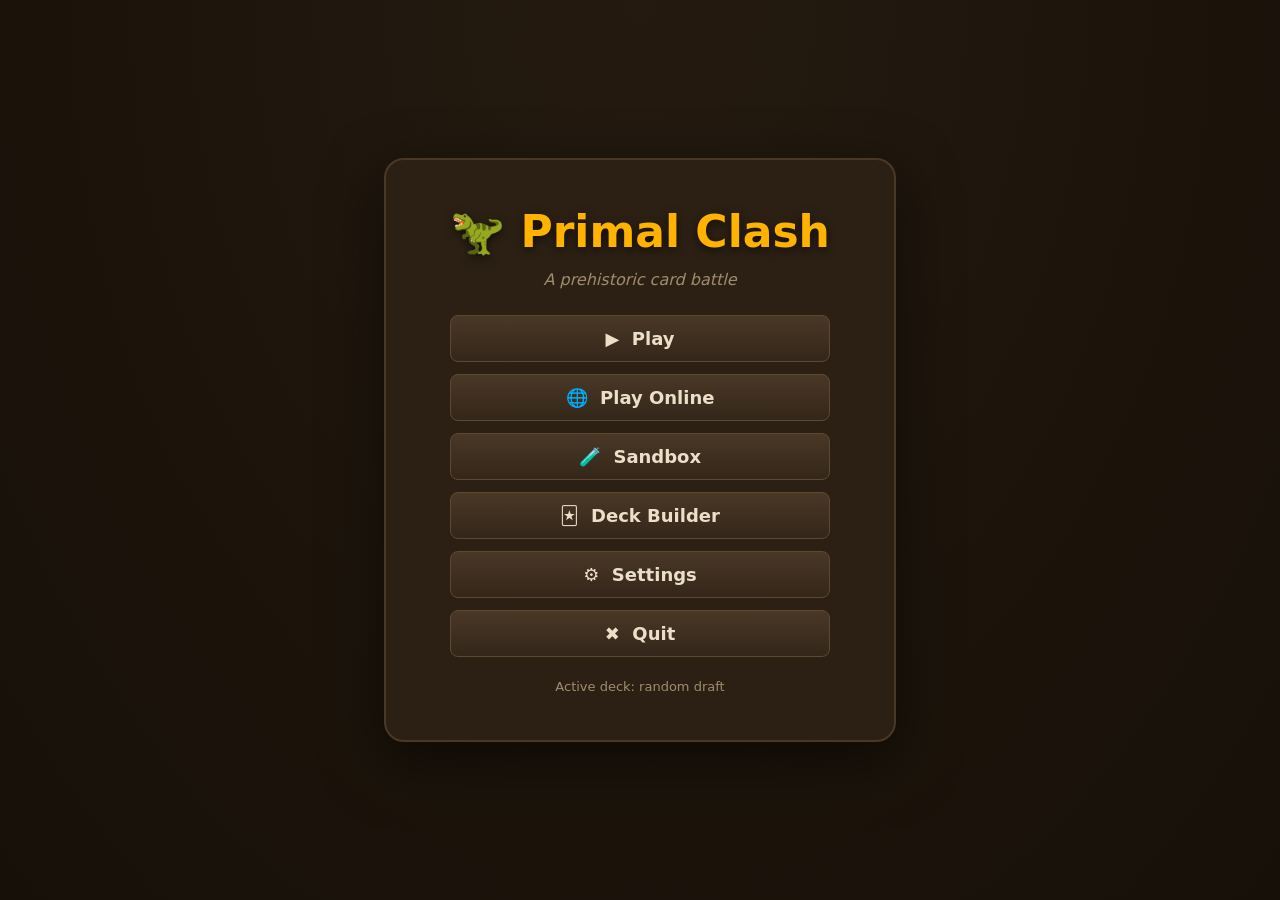
==== commit 87982a6b: "Update Primal Clash: new biomes, token creatures, multiplayer, and card art" ====
--- a/primal-clash/index.html
+++ b/primal-clash/index.html
@@ -15,6 +15,7 @@
     <p class="menu-tag">A prehistoric card battle</p>
     <button id="play-btn" class="menu-btn">▶ &nbsp;Play</button>
     <button id="online-btn" class="menu-btn">🌐 &nbsp;Play Online</button>
+    <button id="sandbox-menu-btn" class="menu-btn">🧪 &nbsp;Sandbox</button>
     <button id="resume-btn" class="menu-btn screen-hidden">⏵ &nbsp;Resume Game</button>
     <button id="deck-builder-btn" class="menu-btn">🃏 &nbsp;Deck Builder</button>
     <button id="settings-btn" class="menu-btn">⚙ &nbsp;Settings</button>
@@ -139,6 +140,7 @@
     <h1>🦖 Primal Clash</h1>
     <div id="hint"></div>
     <div class="controls">
+      <button id="sandbox-btn" class="screen-hidden" title="Sandbox tools — conjure any card, boost the AI">🧪 Cards</button>
       <button id="menu-btn" title="Back to the main menu">☰ Menu</button>
       <button id="new-game-btn" title="Start a fresh game with new random decks">⟳ New Game</button>
       <button id="mute-btn" title="Mute">🔊</button>
@@ -146,16 +148,26 @@
   </header>
 
   <main id="battlefield">
-    <section class="hero-row enemy-row">
-      <div class="hero" id="enemy-hero"></div>
-    </section>
-    <section id="enemy-board" class="board"></section>
-    <section id="biome-banner"></section>
-    <section id="player-board" class="board"></section>
-    <section class="hero-row player-row">
-      <div class="hero" id="player-hero"></div>
+    <div id="side-panels">
+      <div class="side-panel" id="enemy-hero"></div>
+      <div class="side-panel" id="player-hero"></div>
+    </div>
+    <div id="field-stack">
+      <div id="enemy-hand" class="enemy-hand" aria-hidden="true"></div>
+      <section id="enemy-field"   class="board field-row"></section>
+      <section id="enemy-battle"  class="board battle-row"></section>
+      <section id="biome-banner"></section>
+      <section id="player-battle" class="board battle-row"></section>
+      <section id="player-field"  class="board field-row"></section>
+    </div>
+    <div id="spell-queue" aria-hidden="true"></div>
+  <svg id="target-arrow" aria-hidden="true"></svg>
+    <div id="combat-controls">
+      <button id="combat-cancel-btn" class="hidden">✖ Cancel</button>
+      <button id="combat-btn" class="hidden">Attack!</button>
       <button id="end-turn-btn">End Turn ⌛</button>
-    </section>
+      <button id="surrender-btn" title="Surrender the match">🏳️</button>
+    </div>
     <div id="enemy-amber" class="amber-cluster"></div>
     <div id="player-amber" class="amber-cluster"></div>
     <div id="enemy-deck" class="deck-pile" aria-hidden="true"></div>
@@ -168,6 +180,24 @@
   </aside>
 
   <section id="hand"></section>
+
+  <!-- ===== SANDBOX PANEL (sandbox mode only) ===== -->
+  <div id="sandbox-panel" class="hidden">
+    <div id="sandbox-inner">
+      <div class="sb-head">
+        <h3>🧪 Sandbox</h3>
+        <span class="sb-label">Give card to:</span>
+        <button id="sb-target-you" class="chip on" type="button">You</button>
+        <button id="sb-target-ai" class="chip" type="button">AI</button>
+        <button id="sb-ai-amber" type="button" title="AI gains +3 amber and +3 max amber (cap 10)">🔶 AI +3 Amber</button>
+        <button id="sb-ai-draw" type="button" title="The AI draws 2 cards from its deck">🂠 AI draws 2</button>
+        <input id="sb-search" type="search" placeholder="🔍 Search cards…" autocomplete="off">
+        <button id="sb-close" type="button">✕ Close</button>
+      </div>
+      <div id="sb-msg"></div>
+      <div id="sb-cards"></div>
+    </div>
+  </div>
 
   <div id="game-over" class="hidden">
     <div id="game-over-panel">
--- a/primal-clash/css/styles.css
+++ b/primal-clash/css/styles.css
@@ -71,24 +71,254 @@
 #battlefield {
   grid-area: field;
   display: flex;
+  flex-direction: row;
+  align-items: stretch;
+  padding: 6px 92px 6px 8px;   /* right room for amber/deck; panels are a flow column */
+  gap: 8px;
+  min-height: 0;
+}
+
+/* left-edge player panels (a real flex column, robust to responsive padding) */
+#side-panels {
+  flex: 0 0 112px;
+  display: flex;
   flex-direction: column;
-  padding: 6px 10px;
+  justify-content: space-between;
+  padding: 6px 0;
+  min-width: 0;
+}
+
+/* the 4 board rows + biome divider, stacked */
+#field-stack {
+  flex: 1 1 0;
+  min-width: 0;
+  display: flex;
+  flex-direction: column;
   gap: 4px;
+  position: relative;
+  isolation: isolate;   /* keeps the z-index:-1 biome art inside the stack */
+}
+
+/* ---------- biome field art ----------
+   One wide ground image per biome, painted behind the board rows:
+   ::after = your half (as authored), ::before = enemy half (mirrored
+   vertically so the arena stays symmetric about the biome banner).
+   renderBiome() stamps data-biome on #field-stack and toggles .biome-art
+   (only for biomes listed in BIOME_FIELD_ART, ui.js); biomes without art
+   keep the plain table. Opacity transition gives a soft fade on spawn
+   and on Continental Drift.
+
+   Adding art for another biome = drop the image in assets/biomes/, add
+   the id to BIOME_FIELD_ART, and write one block like the glacial_tundra
+   one below (image + the four --biome-* theme colors). */
+#field-stack::before,
+#field-stack::after {
+  content: '';
+  position: absolute;
+  left: 0;
+  right: 0;
+  z-index: -1;
+  border-radius: 12px;
+  /* thick biome-tinted frame: each half ends hard at the banner, and the
+     frame keeps the two from blending into one another */
+  border: 5px solid var(--biome-edge, transparent);
+  background-size: cover;
+  background-position: center;
+  background-origin: border-box;   /* art reaches under the frame — no dark gap */
+  opacity: 0;
+  transition: opacity .9s ease;
+  pointer-events: none;
+}
+/* Halves stop short of the banner: positionBiomeArt() (ui.js) measures
+   the banner's edges, and --biome-gap pulls each half back further so an
+   art-free band of plain table surrounds the label — the two images
+   never touch. */
+#field-stack::before { top: 0;    height: calc(var(--biome-split-top, 50%) - var(--biome-gap, 22px)); transform: scaleY(-1); }
+#field-stack::after  { bottom: 0; height: calc(var(--biome-split-bottom, 50%) - var(--biome-gap, 22px)); }
+
+/* While field art is up, the summon rows drop their brown fill and keep a
+   crisper outline instead, so the ground art shows through untinted. */
+#field-stack.biome-art .field-row {
+  background: transparent;
+  border: 2px dashed var(--biome-line, rgba(255,255,255,.3));
+}
+/* ...and the banner trades its amber dress for the biome's colors. It is
+   the filled strip between the two art halves, so it gets a solid base. */
+#field-stack.biome-art #biome-banner {
+  color: var(--text);
+  border-color: var(--biome-accent, var(--amber-dim));
+  background-color: var(--biome-banner-base, #10161f);
+  background-image: var(--biome-banner-bg, none);
+}
+
+#field-stack[data-biome="glacial_tundra"] {
+  --biome-edge: #8fbede;
+  --biome-line: rgba(190,225,255,.45);
+  --biome-accent: rgba(170,220,255,.65);
+  --biome-banner-base: #182b3a;
+  --biome-banner-bg: linear-gradient(90deg, rgba(90,170,225,.35), rgba(90,170,225,.12), rgba(90,170,225,.35));
+}
+#field-stack[data-biome="glacial_tundra"]::before,
+#field-stack[data-biome="glacial_tundra"]::after {
+  /* dark wash keeps cards and white text readable on the bright ice */
+  background-image: linear-gradient(rgba(7,13,22,.42), rgba(7,13,22,.42)),
+                    url('../assets/biomes/glacial_tundra.jpg');
+  opacity: 1;
+}
+
+#field-stack[data-biome="carboniferous_jungle"] {
+  --biome-edge: #5e8a3a;
+  --biome-line: rgba(170,215,110,.4);
+  --biome-accent: rgba(150,205,100,.6);
+  --biome-banner-base: #17240e;
+  --biome-banner-bg: linear-gradient(90deg, rgba(95,160,55,.35), rgba(95,160,55,.12), rgba(95,160,55,.35));
+}
+#field-stack[data-biome="carboniferous_jungle"]::before,
+#field-stack[data-biome="carboniferous_jungle"]::after {
+  background-image: linear-gradient(rgba(6,12,5,.30), rgba(6,12,5,.30)),
+                    url('../assets/biomes/carboniferous_jungle.jpg');
+  opacity: 1;
+}
+
+#field-stack[data-biome="fern_prairie"] {
+  --biome-edge: #a4b344;
+  --biome-line: rgba(220,235,145,.42);
+  --biome-accent: rgba(215,230,135,.6);
+  --biome-banner-base: #23260c;
+  --biome-banner-bg: linear-gradient(90deg, rgba(165,180,55,.32), rgba(165,180,55,.10), rgba(165,180,55,.32));
+}
+#field-stack[data-biome="fern_prairie"]::before,
+#field-stack[data-biome="fern_prairie"]::after {
+  /* the prairie is the brightest arena — wash it a touch harder */
+  background-image: linear-gradient(rgba(10,12,4,.38), rgba(10,12,4,.38)),
+                    url('../assets/biomes/fern_prairie.jpg');
+  opacity: 1;
+}
+
+#field-stack[data-biome="panthalassa_ocean"] {
+  --biome-edge: #3e82a4;
+  --biome-line: rgba(130,205,235,.42);
+  --biome-accent: rgba(120,200,235,.6);
+  --biome-banner-base: #0b202d;
+  --biome-banner-bg: linear-gradient(90deg, rgba(50,140,195,.35), rgba(50,140,195,.12), rgba(50,140,195,.35));
+}
+#field-stack[data-biome="panthalassa_ocean"]::before,
+#field-stack[data-biome="panthalassa_ocean"]::after {
+  background-image: linear-gradient(rgba(4,12,20,.35), rgba(4,12,20,.35)),
+                    url('../assets/biomes/panthalassa_ocean.jpg');
+  opacity: 1;
+}
+
+#field-stack[data-biome="volcanic_wastes"] {
+  --biome-edge: #944020;
+  --biome-line: rgba(255,150,80,.35);
+  --biome-accent: rgba(255,150,80,.6);
+  --biome-banner-base: #260f08;
+  --biome-banner-bg: linear-gradient(90deg, rgba(205,85,30,.35), rgba(205,85,30,.12), rgba(205,85,30,.35));
+}
+#field-stack[data-biome="volcanic_wastes"]::before,
+#field-stack[data-biome="volcanic_wastes"]::after {
+  /* already near-black — the lightest wash of the set */
+  background-image: linear-gradient(rgba(0,0,0,.15), rgba(0,0,0,.15)),
+                    url('../assets/biomes/volcanic_wastes.jpg');
+  opacity: 1;
+}
+
+/* opponent's hand: a compact fan of face-down card backs at the very top */
+.enemy-hand {
+  flex: 0 0 auto;
+  display: flex;
+  align-items: center;
+  justify-content: center;
   min-height: 0;
-}
-.hero-row { display: flex; align-items: center; justify-content: center; gap: 18px; }
+  height: 46px;
+  gap: 0;
+}
+.card-back {
+  width: 32px;
+  height: 44px;
+  border-radius: 5px;
+  background: linear-gradient(160deg, #241a10, #0c0804);
+  border: 1px solid #4a3826;
+  box-shadow: 0 2px 5px rgba(0,0,0,.5);
+  display: flex;
+  align-items: center;
+  justify-content: center;
+  transform: rotate(var(--cb-r, 0deg));
+  transform-origin: bottom center;
+  flex: 0 0 auto;
+}
+.card-back-mark { color: var(--amber-dim); font-weight: 800; font-size: 18px; opacity: .8; }
+
 .board {
-  flex: 1;
   display: flex;
   align-items: center;
   justify-content: center;
   gap: 8px;
-  min-height: 118px;
   border-radius: 12px;
+  padding: 4px;
+}
+/* field rows: where creatures live (summon zone) */
+.field-row {
+  flex: 1 1 0;
+  min-height: 122px;
   background: rgba(0,0,0,.18);
   border: 1px dashed rgba(255,255,255,.07);
-  padding: 4px;
-}
+}
+/* battle rows: 7 aligned lane columns, collapsed until combat.
+   `.board.battle-row` (two classes) outranks the later `.board`
+   min-height floor so idle battle rows really do collapse.
+   Equal 1fr columns always fit the row width and align by index
+   between the two battle rows; creatures are constrained to fit. */
+.board.battle-row {
+  display: grid;
+  grid-template-columns: repeat(7, minmax(0, 1fr));
+  grid-auto-rows: 1fr;          /* the single row fills the row's definite height */
+  justify-items: center;
+  align-items: stretch;
+  gap: 6px;
+  min-height: 6px;
+  height: 6px;
+  flex: 0 0 auto;
+  padding: 0;
+  overflow: hidden;             /* never let a card spill into the neighbouring row */
+  transition: min-height .18s ease, height .18s ease;
+}
+.board.battle-row.active-combat {
+  min-height: 118px;
+  height: 118px;
+  padding: 2px;
+  background: rgba(120,20,20,.10);
+  border: 1px solid rgba(255,90,60,.16);
+}
+.lane-slot {
+  display: flex;
+  align-items: center;
+  justify-content: center;
+  width: 100%;
+  height: 100%;
+  min-height: 0;
+  min-width: 0;
+}
+/* Battle creatures fit their lane: capped to the row height, width follows. */
+.battle-row .creature {
+  height: 100%;
+  max-height: 100%;
+  width: auto;
+  max-width: 100%;
+}
+.battle-row.active-combat .lane-slot.empty {
+  border: 2px dashed rgba(255,255,255,.08);
+  border-radius: 10px;
+}
+.lane-slot.blockable {
+  border-color: rgba(126,224,129,.55);
+  background: rgba(126,224,129,.08);
+  cursor: pointer;
+}
+.lane-slot .lane-hint { font-size: 26px; opacity: .5; }
+.lane-slot.drag-over { border-color: var(--amber); background: rgba(255,179,0,.12); }
+.board.drop-ready { outline: 2px dashed rgba(126,224,129,.55); outline-offset: -3px; }
 
 #biome-banner {
   text-align: center;
@@ -106,39 +336,142 @@
 }
 .biome-icon { font-size: 16px; }
 
-/* ---------- hero panels ---------- */
-.hero {
-  display: flex;
+/* ---------- left-edge player panels ---------- */
+.side-panel {
+  display: flex;
+  flex-direction: column;
   align-items: center;
-  gap: 12px;
+  gap: 3px;
   background: var(--panel);
   border: 2px solid var(--panel-edge);
   border-radius: 14px;
-  padding: 6px 16px;
-  min-width: 300px;
+  padding: 10px 6px;
   position: relative;
-  transition: box-shadow .2s;
-}
-.hero.active-turn { box-shadow: 0 0 12px rgba(255,179,0,.35); border-color: var(--amber-dim); }
-.portrait {
-  font-size: 32px;
-  width: 54px; height: 54px;
+  transition: box-shadow .2s, border-color .2s;
+  pointer-events: auto;
+}
+.side-panel.active-turn { box-shadow: 0 0 14px rgba(255,179,0,.4); border-color: var(--amber-dim); }
+.side-panel.attacking { border-color: #b3402c; }
+.side-panel.defending { border-color: #3f7a3f; }
+/* the side we're waiting on gets a strong pulsing glow so it's unmistakable */
+.side-panel.to-act { animation: panel-pulse 1.3s ease-in-out infinite; }
+.side-panel.to-act.active-turn { box-shadow: 0 0 18px 3px rgba(255,179,0,.55); }
+.side-panel.to-act.attacking  { box-shadow: 0 0 18px 3px rgba(255,90,60,.55); }
+.side-panel.to-act.defending  { box-shadow: 0 0 18px 3px rgba(126,224,129,.6); }
+@keyframes panel-pulse { 50% { filter: brightness(1.25); } }
+.sp-turn {
+  font-size: 10px; font-weight: 800; letter-spacing: .3px;
+  text-transform: uppercase;
+  min-height: 13px;
+  color: var(--muted);
+  white-space: nowrap;
+}
+.side-panel.active-turn .sp-turn { color: var(--amber); }
+.side-panel.attacking .sp-turn { color: #ff8a72; }
+.side-panel.defending .sp-turn { color: #8fe093; }
+.side-panel .portrait {
+  font-size: 30px;
+  width: 52px; height: 52px;
   display: flex; align-items: center; justify-content: center;
   background: #1d150c;
   border-radius: 50%;
   border: 2px solid var(--panel-edge);
-  flex: 0 0 54px;
-}
-.hero-info { display: flex; flex-direction: column; gap: 1px; }
-.hero-name { font-weight: 700; }
-.hero-hp { color: var(--hp); font-weight: 800; font-size: 17px; }
-.hero-hp.low { animation: pulse-red 1s infinite; }
+  flex: 0 0 52px;
+}
+.sp-name { font-weight: 700; font-size: 13px; text-align: center; line-height: 1.1; }
+.sp-hp { color: var(--hp); font-weight: 800; font-size: 18px; }
+.sp-hp.low { animation: pulse-red 1s infinite; }
 @keyframes pulse-red { 50% { opacity: .55; } }
-.amber-row { letter-spacing: 2px; font-size: 13px; min-height: 16px; }
-.crystal { color: #4a3a22; }
-.crystal.full { color: var(--amber); text-shadow: 0 0 6px rgba(255,179,0,.7); }
-.hero-meta { font-size: 12px; color: var(--muted); }
+.sp-meta { font-size: 11px; color: var(--muted); }
+
+/* ---------- combat controls (bottom-right cluster) ---------- */
+/* targeting arrow overlay (source card → cursor/target) */
+#target-arrow {
+  position: fixed;
+  inset: 0;
+  width: 100vw; height: 100vh;
+  pointer-events: none;
+  z-index: 500;
+  display: none;
+  filter: drop-shadow(0 2px 4px rgba(0,0,0,.6));
+}
+#target-arrow.active { display: block; }
+
+/* center spell queue — round tokens over the biome divider */
+#spell-queue {
+  position: absolute;
+  left: 50%; top: 50%;
+  transform: translate(-50%, -50%);
+  display: none;
+  gap: 8px;
+  z-index: 8;
+  pointer-events: none;
+}
+#spell-queue.has-spells { display: flex; }
+.spell-token {
+  position: relative;
+  width: 44px; height: 44px;
+  border-radius: 50%;
+  display: flex; align-items: center; justify-content: center;
+  font-size: 22px;
+  box-shadow: 0 3px 10px rgba(0,0,0,.6);
+  animation: spell-pop .25s ease-out;
+}
+.spell-token.mine {
+  background: radial-gradient(circle at 50% 35%, #f7c948, #b45309);
+  border: 2px solid #ffe08a;
+}
+.spell-token.hidden {
+  background: radial-gradient(circle at 50% 35%, #3a2d5a, #170f28);
+  border: 2px solid #4a3a6e;
+  color: #b9a8d9;
+}
+.spell-token.pending { outline: 2px dashed rgba(255,255,255,.5); outline-offset: 2px; }
+.spell-token .st-order {
+  position: absolute; top: -6px; left: -6px;
+  width: 17px; height: 17px;
+  border-radius: 50%;
+  background: #1d150c; color: var(--amber);
+  font-size: 10px; font-weight: 800;
+  display: flex; align-items: center; justify-content: center;
+  border: 1px solid var(--amber-dim);
+}
+@keyframes spell-pop { from { transform: scale(.4); opacity: 0; } to { transform: scale(1); opacity: 1; } }
+
+#combat-controls {
+  position: absolute;
+  right: 12px; bottom: 58px;   /* sit above the player amber cluster */
+  display: flex;
+  gap: 8px;
+  z-index: 7;
+}
+#combat-controls .hidden { display: none; }
 #end-turn-btn { font-weight: 700; background: linear-gradient(#7a5a1a, #54400f); border-color: #9c7a2c; }
+#combat-btn { font-weight: 800; background: linear-gradient(#8c3320, #5c2013); border-color: #b3402c; color: #ffe; }
+#combat-cancel-btn { background: linear-gradient(#4a3826, #33261a); }
+
+/* staging highlights on creatures */
+.creature.attacking { box-shadow: 0 0 12px 2px rgba(255,90,60,.55); }
+.creature.blocking { box-shadow: 0 0 12px 2px rgba(126,224,129,.55); }
+.creature.stalker-locked { outline: 2px solid #b3402c; outline-offset: 1px; }
+
+/* a quick event queued for the current combat window */
+.hand-card.staged-quick {
+  opacity: .55;
+  outline: 2px solid var(--amber);
+  outline-offset: -2px;
+  filter: saturate(1.2);
+}
+.hand-card.staged-quick::after {
+  content: '⚡ queued';
+  position: absolute;
+  top: 4px; left: 50%; transform: translateX(-50%);
+  font-size: 10px; font-weight: 700;
+  color: var(--amber);
+  background: rgba(0,0,0,.7);
+  padding: 1px 6px; border-radius: 8px;
+  z-index: 3;
+}
 
 /* ---------- creatures on board: full-art slabs ---------- */
 .creature {
@@ -277,6 +610,184 @@
 .hit-flash { animation: hitflash .3s; }
 @keyframes hitflash { 30% { filter: brightness(2.4) saturate(.4); } }
 
+/* ============================================
+   PARTICLES & CINEMATICS (js/animations.js)
+   ============================================ */
+/* the one particle canvas — above the board, below modals */
+#fx-canvas {
+  position: fixed;
+  inset: 0;
+  pointer-events: none;
+  z-index: 515;
+}
+/* cinematic darkening (meteor, legendary summons) */
+#fx-dim {
+  position: fixed;
+  inset: 0;
+  background: #000;
+  opacity: 0;
+  pointer-events: none;
+  z-index: 500;
+  transition: opacity .3s ease;
+}
+/* expanding shockwave ring */
+.fx-ring {
+  position: fixed;
+  border-radius: 50%;
+  border: 3px solid;
+  pointer-events: none;
+  z-index: 520;
+  mix-blend-mode: screen;
+  transform: translate(-50%, -50%);
+}
+/* the falling meteor */
+.fx-meteor {
+  position: fixed;
+  left: -22px;
+  top: -22px;
+  width: 44px;
+  height: 44px;
+  border-radius: 50%;
+  pointer-events: none;
+  z-index: 525;
+  background: radial-gradient(circle at 35% 30%, #fff6c8, #ff9d3c 55%, #c62828);
+  box-shadow:
+    0 0 26px 10px rgba(255, 140, 40, .8),
+    26px -40px 44px 14px rgba(255, 150, 60, .3),
+    52px -84px 60px 16px rgba(255, 150, 60, .15);
+}
+/* full-field tint flash (biome sweeps, frost wash) */
+.fx-sweep {
+  position: fixed;
+  pointer-events: none;
+  z-index: 505;
+  border-radius: 12px;
+  opacity: 0;
+}
+/* legendary creature: invisible until its summon cinematic lands it */
+.creature.pre-summon { opacity: 0 !important; }
+
+/* the attack-lunge flight clone: fixed above EVERYTHING so the
+   battle rows' overflow clipping can never swallow the attacker
+   as it crosses into the opposing field */
+.lunge-ghost {
+  position: fixed !important;
+  margin: 0 !important;
+  z-index: 550 !important;
+  pointer-events: none !important;
+  visibility: visible !important;
+}
+
+/* ============================================
+   SANDBOX MODE — conjure panel + cheat bar
+   ============================================ */
+#sandbox-btn { border-color: #6a8f4a; color: #b9e08a; }
+#sandbox-panel {
+  position: fixed;
+  inset: 0;
+  background: rgba(0, 0, 0, .62);
+  z-index: 640;
+  display: flex;
+  align-items: center;
+  justify-content: center;
+}
+#sandbox-panel.hidden { display: none; }
+#sandbox-inner {
+  width: min(880px, 94vw);
+  max-height: 86vh;
+  display: flex;
+  flex-direction: column;
+  gap: 8px;
+  background: var(--panel);
+  border: 2px solid #6a8f4a;
+  border-radius: 14px;
+  padding: 12px 14px;
+  box-shadow: 0 22px 60px rgba(0, 0, 0, .6);
+}
+.sb-head { display: flex; flex-wrap: wrap; gap: 7px; align-items: center; }
+.sb-head h3 { color: #b9e08a; margin-right: 4px; letter-spacing: 1px; }
+.sb-label { font-size: 11px; color: var(--muted); text-transform: uppercase; letter-spacing: 1.5px; }
+.sb-head button { font-size: 12.5px; padding: 5px 10px; }
+#sb-search {
+  flex: 1 1 170px;
+  min-width: 150px;
+  font: inherit;
+  font-size: 12.5px;
+  padding: 6px 12px;
+  background: #241a10;
+  border: 1px solid var(--panel-edge);
+  border-radius: 16px;
+  color: var(--text);
+}
+#sb-search:focus { outline: 2px solid #6a8f4a; }
+#sb-msg { font-size: 12px; color: var(--good); min-height: 15px; }
+#sb-cards {
+  overflow-y: auto;
+  display: grid;
+  grid-template-columns: repeat(auto-fill, minmax(118px, 1fr));
+  gap: 9px;
+  padding: 4px 4px 8px;
+}
+.sb-card {
+  position: relative;
+  display: flex;
+  flex-direction: column;
+  align-items: center;
+  gap: 4px;
+  padding: 7px 5px 6px;
+  background: #241a10;
+  border: 1px solid var(--panel-edge);
+  border-radius: 10px;
+  cursor: pointer;
+  color: var(--text);
+  font: inherit;
+}
+.sb-card:hover {
+  border-color: #b9e08a;
+  box-shadow: 0 0 10px rgba(155, 210, 110, .4);
+  transform: translateY(-2px);
+}
+.sb-art {
+  position: relative;
+  width: 100%;
+  height: 58px;
+  border-radius: 7px;
+  overflow: hidden;
+  background: rgba(0, 0, 0, .32);
+  display: flex;
+  align-items: center;
+  justify-content: center;
+  font-size: 24px;
+}
+.sb-name { font-size: 10.5px; line-height: 1.15; text-align: center; }
+.sb-cost {
+  position: absolute;
+  top: -6px;
+  left: -6px;
+  width: 22px;
+  height: 22px;
+  border-radius: 50%;
+  background: radial-gradient(circle at 35% 30%, #ffd54f, #b8860b);
+  color: #241a10;
+  font-weight: 900;
+  font-size: 11px;
+  display: flex;
+  align-items: center;
+  justify-content: center;
+  z-index: 2;
+}
+
+/* white shockwave pop at an impact point (spawned by FX.impact) */
+.fx-pop {
+  position: fixed;
+  width: 70px; height: 70px;
+  border-radius: 50%;
+  pointer-events: none;
+  z-index: 520;
+  mix-blend-mode: screen;
+  background: radial-gradient(circle, rgba(255,255,255,.95), rgba(255,222,150,.55) 42%, transparent 70%);
+}
+
 .shake { animation: shake .4s; }
 @keyframes shake {
   20% { transform: translateX(-5px); }
@@ -554,12 +1065,11 @@
    Keywords:  distinctive animated frames
    ============================================ */
 
-/* ---------- richer creature base ---------- */
+/* ---------- richer creature base (no top "spotlight" sheen — it made
+   the whole card look washed out, especially scaled up in the modal) */
 .hand-card {
-  background:
-    radial-gradient(120% 70% at 50% 0%, rgba(255,255,255,.07), transparent 60%),
-    linear-gradient(160deg, #3d2d1c, #241a10 55%, #2c2014);
-  box-shadow: inset 0 1px 0 rgba(255,255,255,.08), inset 0 -8px 16px rgba(0,0,0,.35), 0 4px 10px rgba(0,0,0,.45);
+  background: linear-gradient(160deg, #3d2d1c, #241a10 55%, #2c2014);
+  box-shadow: inset 0 -8px 16px rgba(0,0,0,.35), 0 4px 10px rgba(0,0,0,.45);
   touch-action: none;
 }
 .hand-card.playable { cursor: grab; }
@@ -578,7 +1088,7 @@
   inset: 0;
   border-radius: inherit;
   background: linear-gradient(180deg, var(--tribe, #6d5b41) 0%, transparent 96%);
-  opacity: .34;
+  opacity: .22;   /* soft tribe tint — stronger washed the card out */
   z-index: -1;
   pointer-events: none;
 }
@@ -628,7 +1138,24 @@
 .hand-card.ctype-event > *, .db-card.ctype-event > * { position: relative; z-index: 1; }
 .hand-card.ctype-event .cost { top: 8px; left: 12px; }
 .hand-card.ctype-event .card-name { color: #d8c5ff; text-shadow: 0 0 8px rgba(176,127,255,.6); }
-.hand-card.ctype-event .card-text { color: #b9a8d9; }
+/* card-text sits on the parchment box → dark ink, not the shard's purple */
+.hand-card.ctype-event .card-text { color: #2a2015; }
+
+/* Quick events: same arcane shard, but a hotter crimson-amber energy so
+   they read as "fast" at a glance and stand apart from slow purple events. */
+.hand-card.quick-event, .db-card.quick-event {
+  background: linear-gradient(120deg, #b91c1c, #f59e0b 30%, #fde047 55%, #b91c1c 80%, #f59e0b);
+  background-size: 300% 300%;
+}
+.hand-card.quick-event::before, .db-card.quick-event::before {
+  background:
+    radial-gradient(90% 60% at 50% 8%, rgba(251,191,36,.30), transparent 70%),
+    linear-gradient(165deg, #3a2410, #22140a 60%, #331f0e);
+}
+.hand-card.quick-event .card-name { color: #ffe4a8; text-shadow: 0 0 8px rgba(251,191,36,.6); border-top-color: rgba(251,191,36,.7); }
+.hand-card.quick-event .card-text { color: #2a2015; }   /* ink on parchment */
+.hand-card.quick-event .card-sub { color: #ffcf7a; }
+.card-art.sigil.quick { background: radial-gradient(circle, rgba(251,191,36,.6), rgba(239,68,68,.18) 72%); }
 .db-card.ctype-event .db-head { padding: 2px 12px 0; }
 .card-art.sigil {
   width: 64px; height: 64px;
@@ -676,7 +1203,7 @@
 }
 
 /* ---------- APEX (cost 7+) golden shimmer ---------- */
-.hand-card.apex:not(.kw-taunt):not(.kw-venom):not(.kw-stealth):not(.kw-swift):not(.kw-regenerate):not(.kw-frenzy) {
+.hand-card.apex {
   animation: apex-glow 3s ease-in-out infinite;
 }
 .hand-card.apex .card-name { color: var(--amber); text-shadow: 0 0 8px rgba(255,179,0,.55); }
@@ -685,101 +1212,123 @@
   50%      { box-shadow: 0 0 0 2px rgba(255,213,79,.95), 0 0 30px rgba(255,213,79,.55), inset 0 1px 0 rgba(255,255,255,.08); }
 }
 
-/* ---------- KEYWORD frames ---------- */
-/* Taunt — stone bulwark: heavy double wall */
-:is(.hand-card, .creature, .db-card).kw-taunt {
-  border: 4px double #b8c4cc;
-  box-shadow: 0 0 0 2px #55636d, inset 0 0 14px rgba(0,0,0,.55), 0 4px 10px rgba(0,0,0,.45);
-}
-/* Venom — toxic pulse */
-:is(.hand-card, .creature, .db-card).kw-venom {
-  border-color: #39d353;
-  animation: venom-pulse 2.2s ease-in-out infinite;
-}
-/* Stealth — misty dashed silver */
-:is(.hand-card, .creature, .db-card).kw-stealth {
-  border-style: dashed;
-  border-color: #8ea6c9;
-  box-shadow: 0 0 10px rgba(142,166,201,.35), inset 0 0 18px rgba(37,50,74,.55);
-}
-/* Swift — crackling lightning */
-:is(.hand-card, .creature, .db-card).kw-swift {
-  border-color: #ffd54f;
-  animation: swift-crackle 1.4s steps(2, jump-none) infinite;
-}
-/* Regenerate — breathing life-glow */
-:is(.hand-card, .creature, .db-card).kw-regenerate {
-  border-color: #7ee081;
-  animation: regen-breathe 3s ease-in-out infinite;
-}
-/* Frenzy — flickering embers */
-:is(.hand-card, .creature, .db-card).kw-frenzy {
-  border-color: #ff7043;
-  animation: frenzy-flicker 1.8s ease-in-out infinite;
-}
-/* Evasive — drifting gusts of wind */
-:is(.hand-card, .creature, .db-card).kw-evasive {
-  border-style: dotted;
-  border-color: #8fe3e8;
-  animation: evasive-drift 2.6s ease-in-out infinite;
-}
-@keyframes evasive-drift {
-  0%, 100% { box-shadow: 0 0 8px rgba(143,227,232,.3), inset 0 0 10px rgba(143,227,232,.08); }
-  50%      { box-shadow: 7px 0 16px rgba(143,227,232,.55), -7px 0 16px rgba(143,227,232,.55), inset 0 0 16px rgba(143,227,232,.16); }
-}
-.creature.kw-frenzy.enraged {
-  border-color: #ff3d00;
-  animation-duration: .6s;
-}
-@keyframes venom-pulse {
-  0%, 100% { box-shadow: 0 0 10px rgba(57,211,83,.35), inset 0 0 12px rgba(57,211,83,.12); }
-  50%      { box-shadow: 0 0 22px rgba(57,211,83,.75), inset 0 0 20px rgba(57,211,83,.3); }
-}
-@keyframes regen-breathe {
-  0%, 100% { box-shadow: 0 0 6px rgba(126,224,129,.25); }
-  50%      { box-shadow: 0 0 18px rgba(126,224,129,.6), inset 0 0 12px rgba(126,224,129,.15); }
-}
-@keyframes swift-crackle {
-  0%, 100% { box-shadow: 0 0 8px rgba(255,213,79,.35); }
-  50%      { box-shadow: 0 0 16px rgba(255,213,79,.75), 0 0 4px rgba(255,255,255,.6); }
-}
-@keyframes frenzy-flicker {
-  0%, 100% { box-shadow: 0 0 10px rgba(255,112,67,.35), inset 0 -8px 14px rgba(255,112,67,.12); }
-  30%      { box-shadow: 0 0 18px rgba(255,112,67,.7),  inset 0 -12px 20px rgba(255,112,67,.25); }
-  60%      { box-shadow: 0 0 10px rgba(255,112,67,.35), inset 0 -8px 14px rgba(255,112,67,.12); }
-  80%      { box-shadow: 0 0 20px rgba(255,61,0,.75),   inset 0 -12px 22px rgba(255,112,67,.28); }
-}
-
-/* keyword emblems (badge riding the top edge) */
-:is(.hand-card, .creature, .db-card):is(.kw-taunt, .kw-venom, .kw-stealth, .kw-swift, .kw-regenerate, .kw-frenzy, .kw-evasive, .kw-fearless, .kw-devour)::after {
+/* ---------- KEYWORD frames removed ----------
+   Cards no longer wear a per-keyword border/glow/animation — only the
+   emblem badge below marks each keyword. What a keyword does is explained
+   by the underlined term + hover popover (see .kw-term / #kw-popover). */
+
+/* keyword emblems — a centered row of badges riding the top edge, one per
+   keyword (real elements, so 2+ skills line up instead of overlapping). */
+.kw-emblems {
   position: absolute;
   top: -11px;
   left: 50%;
   transform: translateX(-50%);
+  display: flex;
+  gap: 3px;
+  z-index: 3;
+  pointer-events: none;
+}
+.kw-emblem {
   width: 24px; height: 24px;
   border-radius: 50%;
   display: flex;
   align-items: center;
   justify-content: center;
   font-size: 12px;
-  z-index: 3;
-  border: 2px solid;
+  border: 2px solid #6a5320;
   background: #241a10;
   box-shadow: 0 2px 6px rgba(0,0,0,.5);
+}
+.creature .kw-emblems, .db-card .kw-emblems { top: -10px; gap: 2px; }
+.creature .kw-emblem, .db-card .kw-emblem { width: 20px; height: 20px; font-size: 10px; }
+
+.kw-emblem[data-kw="stalker"]    { border-color: #c8a06a; background: #3a2a16; }
+.kw-emblem[data-kw="overwhelm"]  { border-color: #ff9d3c; background: #4a2a0f; }
+.kw-emblem[data-kw="venom"]      { border-color: #39d353; background: #123a1c; }
+.kw-emblem[data-kw="stealth"]    { border-color: #8ea6c9; background: #25324a; }
+.kw-emblem[data-kw="swift"]      { border-color: #ffd54f; background: #5a4210; }
+.kw-emblem[data-kw="regenerate"] { border-color: #7ee081; background: #143a1f; }
+.kw-emblem[data-kw="frenzy"]     { border-color: #ff7043; background: #4a1c0f; }
+.kw-emblem[data-kw="evasive"]    { border-color: #8fe3e8; background: #1d3a44; }
+.kw-emblem[data-kw="fearless"]   { border-color: #dbeeff; background: #1c3348; }
+.kw-emblem[data-kw="devour"]     { border-color: #d64545; background: #3a0f0f; }
+.kw-emblem[data-kw="breacher"]   { border-color: #c8b08a; background: #3a2d18; }
+.kw-emblem[data-kw="energetic"]  { border-color: #9ccc65; background: #26350f; }
+.kw-emblem[data-kw="berserk"]    { border-color: #ff5252; background: #46100c; }
+
+/* ---------- keyword terms + hover popovers ----------
+   Shared look for the two hover panels: #kw-popover (keyword rules, on a
+   .kw-term) and #card-popover (a field creature's full stats + skills).
+   Keyword mentions (the .kw chip list and keyword words in rule text) are
+   underlined terms, which is what lets card text stay short. */
+.kw-term {
+  text-decoration: underline dotted currentColor;
+  text-underline-offset: 2px;
+  cursor: help;
+  font-weight: 600;
+  white-space: nowrap;
+}
+.creature .kw-term, .hand-card .kw-term, .db-card .kw-term { pointer-events: auto; }
+
+/* Parchment scripture: dark ink on paper, and NO movement — the panel
+   simply appears in place (a fast fade only), so it never feels laggy. */
+.game-popover {
+  position: fixed;
+  z-index: 900;
+  padding: 9px 11px;
+  border-radius: 8px;
+  background:
+    repeating-linear-gradient(3deg, rgba(120,90,40,.05) 0 2px, transparent 2px 5px),
+    linear-gradient(170deg, #f2e7ca, #e6d5ac 60%, #d9c592);
+  border: 2px solid #8a6a34;
+  box-shadow: 0 8px 22px rgba(0,0,0,.55), inset 0 0 14px rgba(120,90,40,.18);
+  color: #2a2015;
+  font-size: 11px;
+  line-height: 1.35;
   pointer-events: none;
-}
-.kw-taunt::after      { content: '🛡️'; border-color: #9aa7b0; background: #3d4a52; }
-.kw-venom::after      { content: '☠️'; border-color: #39d353; background: #123a1c; }
-.kw-stealth::after    { content: '🌫️'; border-color: #8ea6c9; background: #25324a; }
-.kw-swift::after      { content: '⚡';  border-color: #ffd54f; background: #5a4210; }
-.kw-regenerate::after { content: '💚'; border-color: #7ee081; background: #143a1f; }
-.kw-frenzy::after     { content: '🔥'; border-color: #ff7043; background: #4a1c0f; }
-.kw-evasive::after    { content: '💨'; border-color: #8fe3e8; background: #1d3a44; }
-.creature:is(.kw-taunt, .kw-venom, .kw-stealth, .kw-swift, .kw-regenerate, .kw-frenzy, .kw-evasive, .kw-fearless, .kw-devour)::after,
-.db-card:is(.kw-taunt, .kw-venom, .kw-stealth, .kw-swift, .kw-regenerate, .kw-frenzy, .kw-evasive, .kw-fearless, .kw-devour)::after {
-  width: 20px; height: 20px;
-  font-size: 10px;
-  top: -10px;
+  opacity: 0;
+  transition: opacity .08s ease;
+}
+.game-popover.show { opacity: 1; }
+.game-popover .kw-pop-title {
+  display: flex;
+  align-items: center;
+  gap: 6px;
+  font-weight: 800;
+  color: #6b3f0e;
+  margin-bottom: 3px;
+  text-transform: capitalize;
+}
+.game-popover .kw-term { color: #6b3f0e; }
+#kw-popover { max-width: 240px; }
+
+/* ---------- the BIG CARD modal (hover on a hand card / field creature) ----------
+   The full card face rendered at ~1.6× so it reads like holding the card.
+   .big-wrap reserves the scaled footprint (transform doesn't affect layout).
+   NO panel chrome — the modal is ONLY the card itself. */
+#card-popover {
+  padding: 0;
+  background: none;
+  border: none;
+  box-shadow: none;
+  filter: drop-shadow(0 14px 34px rgba(0,0,0,.65));
+}
+#card-popover .big-wrap {
+  width: calc(var(--hand-card-w, 140px) * 1.6);
+  height: calc(var(--hand-card-h, 204px) * 1.6);
+  position: relative;
+}
+#card-popover .big-card {
+  position: absolute;
+  top: 0; left: 0;
+  width: var(--hand-card-w, 140px);
+  height: var(--hand-card-h, 204px);
+  transform: scale(1.6);
+  transform-origin: top left;
+  pointer-events: none;
+  margin: 0;
+  flex: none;
 }
 
 /* ============================================
@@ -808,6 +1357,9 @@
   background: rgba(255,179,0,.14);
   animation: drop-pulse-amber 1s infinite;
 }
+/* deck-list rows: quick events wear their amber stripe here too */
+.db-row.quick-event { box-shadow: inset 3px 0 0 rgba(251,191,36,.75); }
+.db-row.quick-event .db-row-name { color: #ffcf7a; }
 #battlefield.drop-ready-soft {
   box-shadow: inset 0 0 60px rgba(100,216,255,.14);
   border-radius: 12px;
@@ -1057,7 +1609,6 @@
 .tribe-aquatic   { --tribe: #2e86c1; }  /* ocean blue */
 .tribe-arthropod { --tribe: #96a825; }  /* chitinous yellow-green */
 .tribe-reptile   { --tribe: #2f9e4f; }  /* scale green */
-.tribe-bird      { --tribe: #d4ac2b; }  /* golden plumage */
 .tribe-mammal    { --tribe: #b0713a; }  /* russet fur */
 
 /* ============================================
@@ -1963,6 +2514,26 @@
 /* morale floats are icy blue */
 .float-num.morale { color: #9fd4ff; }
 
+/* ---------- quick-amber bar (3 pips under the amber tray) ---------- */
+.quick-bar {
+  display: flex;
+  align-items: center;
+  justify-content: center;
+  gap: 3px;
+  margin-top: 4px;
+  font-size: 10px;
+  filter: drop-shadow(0 1px 2px rgba(0,0,0,.6));
+}
+.qpip {
+  width: 9px; height: 12px;
+  clip-path: polygon(60% 0, 20% 55%, 45% 55%, 40% 100%, 80% 45%, 55% 45%);
+  background: #3a3324;
+}
+.qpip.full {
+  background: linear-gradient(180deg, #fff3b0, #ffd54f 55%, #b8860b);
+  filter: drop-shadow(0 0 3px rgba(255,213,79,.7));
+}
+
 /* retreat: the creature slips away toward its owner, washed out blue */
 .retreating {
   animation: retreat-out .6s ease-in forwards;
@@ -1973,26 +2544,6 @@
   100% { opacity: 0; transform: translateY(74px) scale(.7); filter: saturate(.3) brightness(1.35); }
 }
 
-/* Fearless — icy-white unshakeable gleam */
-:is(.hand-card, .creature, .db-card).kw-fearless {
-  border-color: #dbeeff;
-  animation: fearless-gleam 2.6s ease-in-out infinite;
-}
-@keyframes fearless-gleam {
-  0%, 100% { box-shadow: 0 0 8px rgba(219, 238, 255, .3); }
-  50%      { box-shadow: 0 0 18px rgba(219, 238, 255, .75), inset 0 0 12px rgba(219, 238, 255, .14); }
-}
-.kw-fearless::after { content: '😤'; border-color: #dbeeff; background: #1c3348; }
-/* Devour — hungry crimson pulse */
-:is(.hand-card, .creature, .db-card).kw-devour {
-  border-color: #d64545;
-  animation: devour-hunger 2s ease-in-out infinite;
-}
-@keyframes devour-hunger {
-  0%, 100% { box-shadow: 0 0 8px rgba(214, 69, 69, .3), inset 0 0 10px rgba(120, 20, 20, .25); }
-  50%      { box-shadow: 0 0 18px rgba(214, 69, 69, .7), inset 0 0 16px rgba(120, 20, 20, .4); }
-}
-.kw-devour::after { content: '🍖'; border-color: #d64545; background: #3a0f0f; }
 
 /* ============================================
    ROUND-12 — DECK BUILDER: SECTIONS, SEARCH,
@@ -2145,3 +2696,199 @@
 #save-import-text:focus { outline: 2px solid var(--amber-dim); }
 #save-msg { font-size: 12px; color: var(--good); min-height: 16px; }
 #save-msg.error { color: #ff8a80; }
+
+/* ============================================
+   HEARTHSTONE-STYLE PRESENTATION
+   ============================================ */
+
+/* ---------- board slabs: full-bleed art + stat badges, nothing else ----------
+   (Scoped to #battlefield — the deck builder keeps its labelled cards.) */
+#battlefield .creature .c-art {
+  position: absolute;
+  inset: 0;
+  flex: none;
+  min-height: 0;
+  border-radius: 11px;
+}
+#battlefield .creature .c-art .art-ph {
+  padding-bottom: 0;   /* no name plate to clear anymore — center the emoji */
+}
+/* Morale badge stacks above the ATK blade (bottom-left column). */
+#battlefield .creature .stat-badge.stat-morale {
+  left: -6px;
+  bottom: clamp(22px, calc(var(--board-card-w) / 4.4), 30px);
+  width: clamp(20px, calc(var(--board-card-w) / 5.4), 26px);
+  height: clamp(24px, calc(var(--board-card-w) / 4.6), 30px);
+  font-size: clamp(11px, calc(var(--board-card-w) / 11), 13px);
+}
+
+/* ---------- battle rows: cards keep their FULL size while fighting ---------- */
+.battle-row .creature {
+  height: var(--board-card-h);
+  max-height: none;
+  width: var(--board-card-w);
+  max-width: none;
+}
+.board.battle-row.active-combat {
+  min-height: calc(var(--board-card-h) + 18px);
+  height: auto;
+}
+
+/* ---------- ready to attack: soft red glow ---------- */
+#battlefield .creature.ready {
+  box-shadow: 0 0 14px 3px rgba(255,70,50,.45), 0 0 30px 6px rgba(255,70,50,.18);
+  animation: ready-glow 2.2s ease-in-out infinite;
+}
+@keyframes ready-glow {
+  0%, 100% { box-shadow: 0 0 12px 2px rgba(255,70,50,.38), 0 0 26px 5px rgba(255,70,50,.14); }
+  50%      { box-shadow: 0 0 18px 4px rgba(255,70,50,.6),  0 0 36px 8px rgba(255,70,50,.26); }
+}
+
+/* ---------- paper feel: parchment text boxes on the card face ---------- */
+.hand-card .card-text,
+.hand-card .ability-text {
+  background: linear-gradient(175deg, #efe3c4, #e2d0a4 70%, #d8c290);
+  color: #2a2015;
+  border-radius: 6px;
+  padding: 3px 6px;
+  border: 1px solid rgba(90, 66, 30, .55);
+  box-shadow: inset 0 1px 3px rgba(70, 50, 20, .35), 0 1px 0 rgba(255,255,255,.06);
+  text-shadow: none;
+}
+.hand-card .card-text b, .hand-card .ability-text b { color: #1c1208; }
+.hand-card .card-text .kw-term, .hand-card .ability-text .kw-term { color: #5a3d10; }
+.hand-card.quick-event .card-name { border-top-color: rgba(251,191,36,.7); }
+
+/* ---------- compact skill list (replaces the tribe/era line) ----------
+   One skill per line, small; the big modal adds each rule inline. Same
+   parchment box as the rules field so all text stays DARK INK on paper. */
+.hand-card .kw-list:not(:empty) {
+  flex: 0 1 auto;
+  min-height: 0;
+  display: flex;
+  flex-direction: column;
+  align-items: center;
+  justify-content: center;
+  gap: 1px;
+  font-size: 9px;
+  line-height: 1.3;
+  padding: 2px 6px;
+  overflow: hidden;
+  color: #2a2015;
+  background: linear-gradient(175deg, #efe3c4, #e2d0a4 70%, #d8c290);
+  border-radius: 6px;
+  border: 1px solid rgba(90, 66, 30, .55);
+  box-shadow: inset 0 1px 3px rgba(70, 50, 20, .35);
+  text-shadow: none;
+}
+.hand-card .kw-line { white-space: nowrap; font-weight: 700; }
+.hand-card .kw-rule { font-weight: 400; }
+.hand-card.big-card .kw-list { font-size: 7.5px; }
+.hand-card.big-card .kw-line { white-space: normal; text-align: center; }
+/* skill names stay dark ink, just a touch richer than the rule text */
+.hand-card .kw-list .kw-term { color: #5a3d10; }
+
+/* ---------- play reveal (opponent's card, big and center) ---------- */
+.card-reveal {
+  position: fixed;
+  inset: 0;
+  z-index: 940;
+  display: flex;
+  align-items: center;
+  justify-content: center;
+  pointer-events: none;
+  background: radial-gradient(ellipse at center, rgba(0,0,0,.35), transparent 65%);
+}
+.card-reveal-inner {
+  position: relative;
+  width: calc(var(--hand-card-w, 140px) * 1.7);
+  height: calc(var(--hand-card-h, 204px) * 1.7);
+  filter: drop-shadow(0 18px 44px rgba(0,0,0,.7));
+}
+.card-reveal-inner .big-card {
+  position: absolute;
+  top: 0; left: 0;
+  width: var(--hand-card-w, 140px);
+  height: var(--hand-card-h, 204px);
+  transform: scale(1.7);
+  transform-origin: top left;
+  margin: 0;
+  flex: none;
+}
+
+/* ---------- hero death: rattle, then FX.heroDeath shatters the panel
+   into flying shard-clones (the overlay waits for it) ---------- */
+.side-panel.hero-dying {
+  animation: hero-rattle .45s ease-in;
+  z-index: 5;
+}
+@keyframes hero-rattle {
+  0%   { transform: none; }
+  18%  { transform: translate(-6px, 2px) rotate(-2deg); }
+  36%  { transform: translate(6px, -2px) rotate(2deg); filter: saturate(.8); }
+  54%  { transform: translate(-5px, -2px) rotate(-1.5deg); }
+  72%  { transform: translate(5px, 2px) rotate(1.5deg); filter: saturate(.6) brightness(.9); }
+  100% { transform: none; filter: saturate(.5) brightness(.85); }
+}
+
+/* ---------- surrender button ---------- */
+#surrender-btn { padding: 6px 9px; }
+#surrender-btn:hover { border-color: #d64545; color: #ff9d8a; }
+
+/* ---------- emote radial menu + bubbles ---------- */
+#emote-menu {
+  position: fixed;
+  z-index: 960;
+  width: 0; height: 0;
+}
+#emote-menu.hidden { display: none; }
+.emote-opt {
+  position: absolute;
+  width: 42px; height: 42px;
+  border-radius: 50%;
+  display: flex; align-items: center; justify-content: center;
+  font-size: 21px;
+  background: #241a10;
+  border: 2px solid var(--amber-dim, #6a5320);
+  box-shadow: 0 4px 12px rgba(0,0,0,.55);
+  cursor: pointer;
+  /* fan out in a circle: rotate to the slot, push out, un-rotate the face */
+  transform:
+    translate(-50%, -50%)
+    rotate(calc(var(--i) * (360deg / var(--n)) - 90deg))
+    translate(62px)
+    rotate(calc(90deg - var(--i) * (360deg / var(--n))));
+  animation: emote-opt-in .18s ease-out backwards;
+  animation-delay: calc(var(--i) * 0.03s);
+}
+.emote-opt:hover { border-color: var(--amber, #ffb300); transform:
+    translate(-50%, -50%)
+    rotate(calc(var(--i) * (360deg / var(--n)) - 90deg))
+    translate(62px)
+    rotate(calc(90deg - var(--i) * (360deg / var(--n))))
+    scale(1.18); }
+@keyframes emote-opt-in {
+  from { opacity: 0; }
+  to   { opacity: 1; }
+}
+.emote-bubble {
+  position: fixed;
+  z-index: 950;
+  transform: translateY(-50%);
+  font-size: 32px;
+  line-height: 1;
+  background: #241a10;
+  border: 2px solid var(--amber-dim, #6a5320);
+  border-radius: 14px 14px 14px 3px;
+  padding: 9px 11px;
+  box-shadow: 0 6px 18px rgba(0,0,0,.55);
+  pointer-events: none;
+  animation: emote-pop 2.4s ease forwards;
+}
+@keyframes emote-pop {
+  0%   { transform: translateY(-50%) scale(0); opacity: 0; }
+  10%  { transform: translateY(-50%) scale(1.18); opacity: 1; }
+  16%  { transform: translateY(-50%) scale(1); }
+  82%  { opacity: 1; }
+  100% { transform: translateY(-52%) scale(.92); opacity: 0; }
+}
